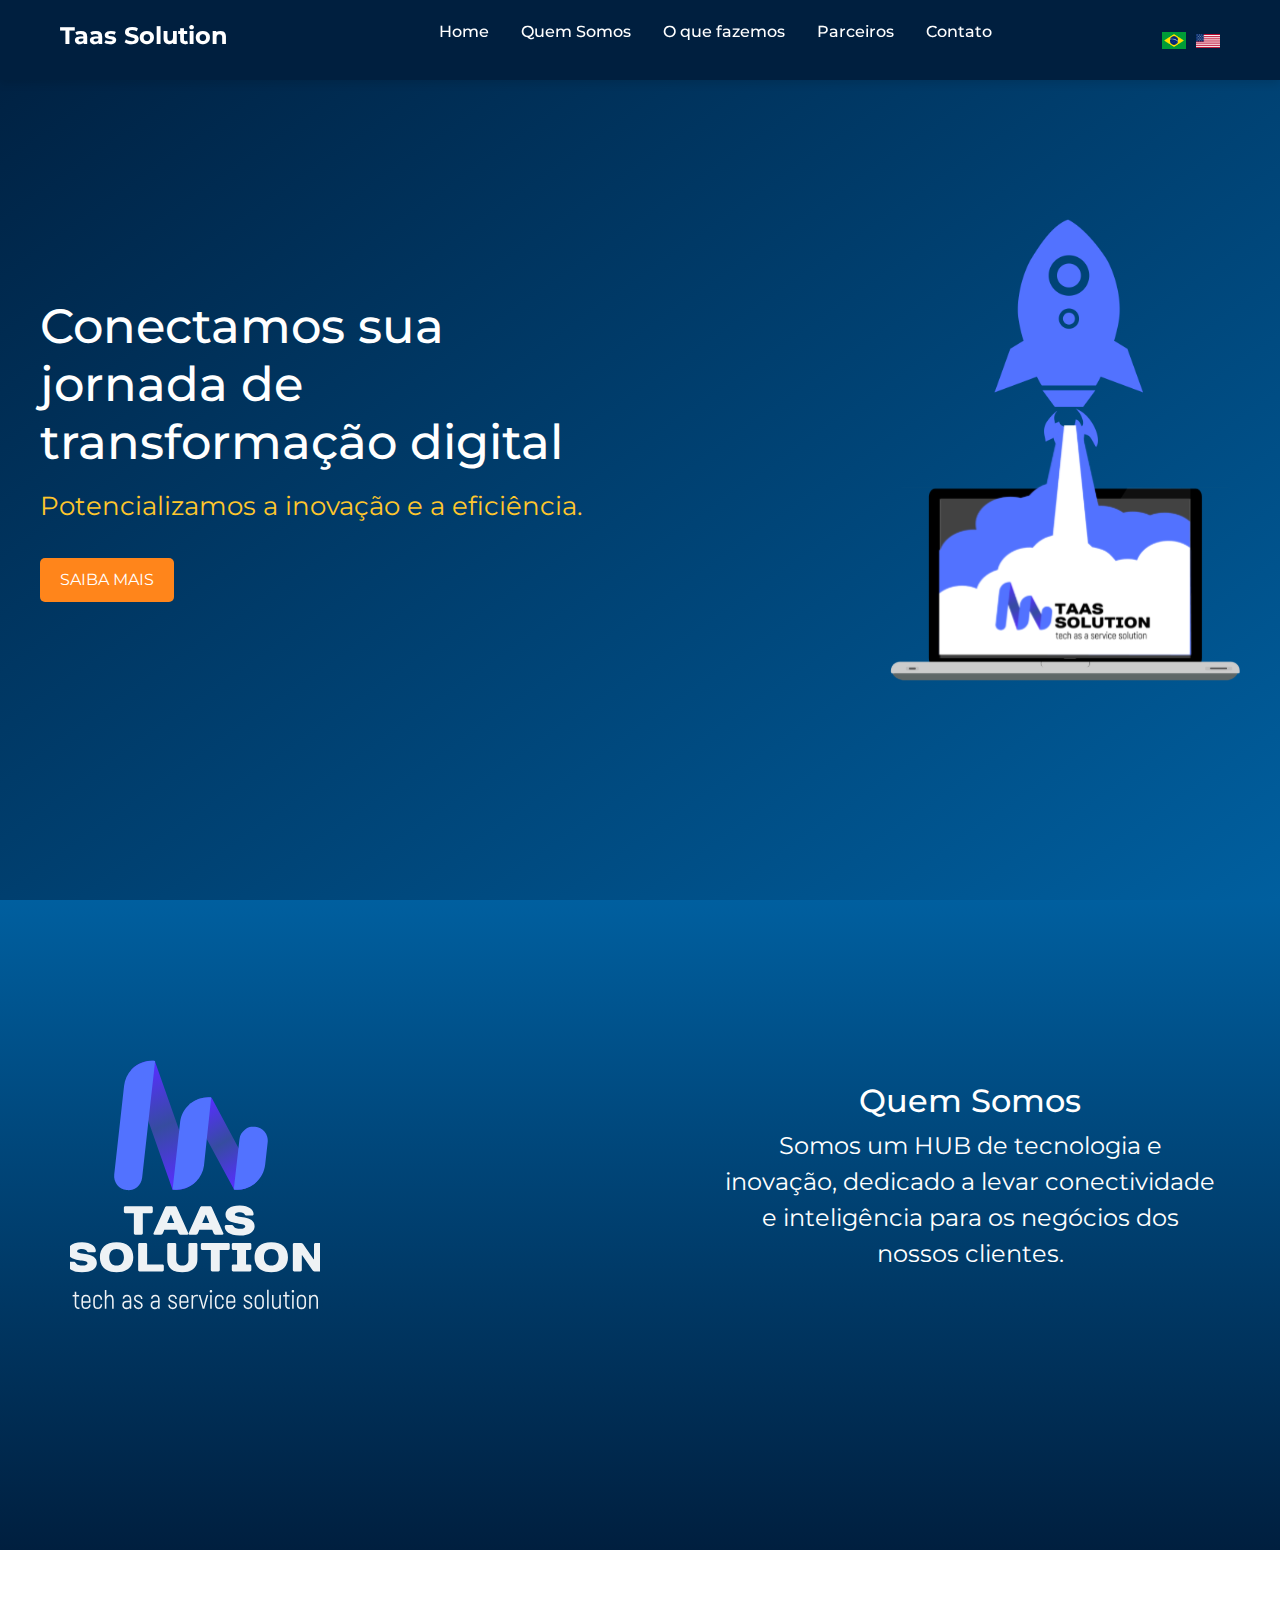
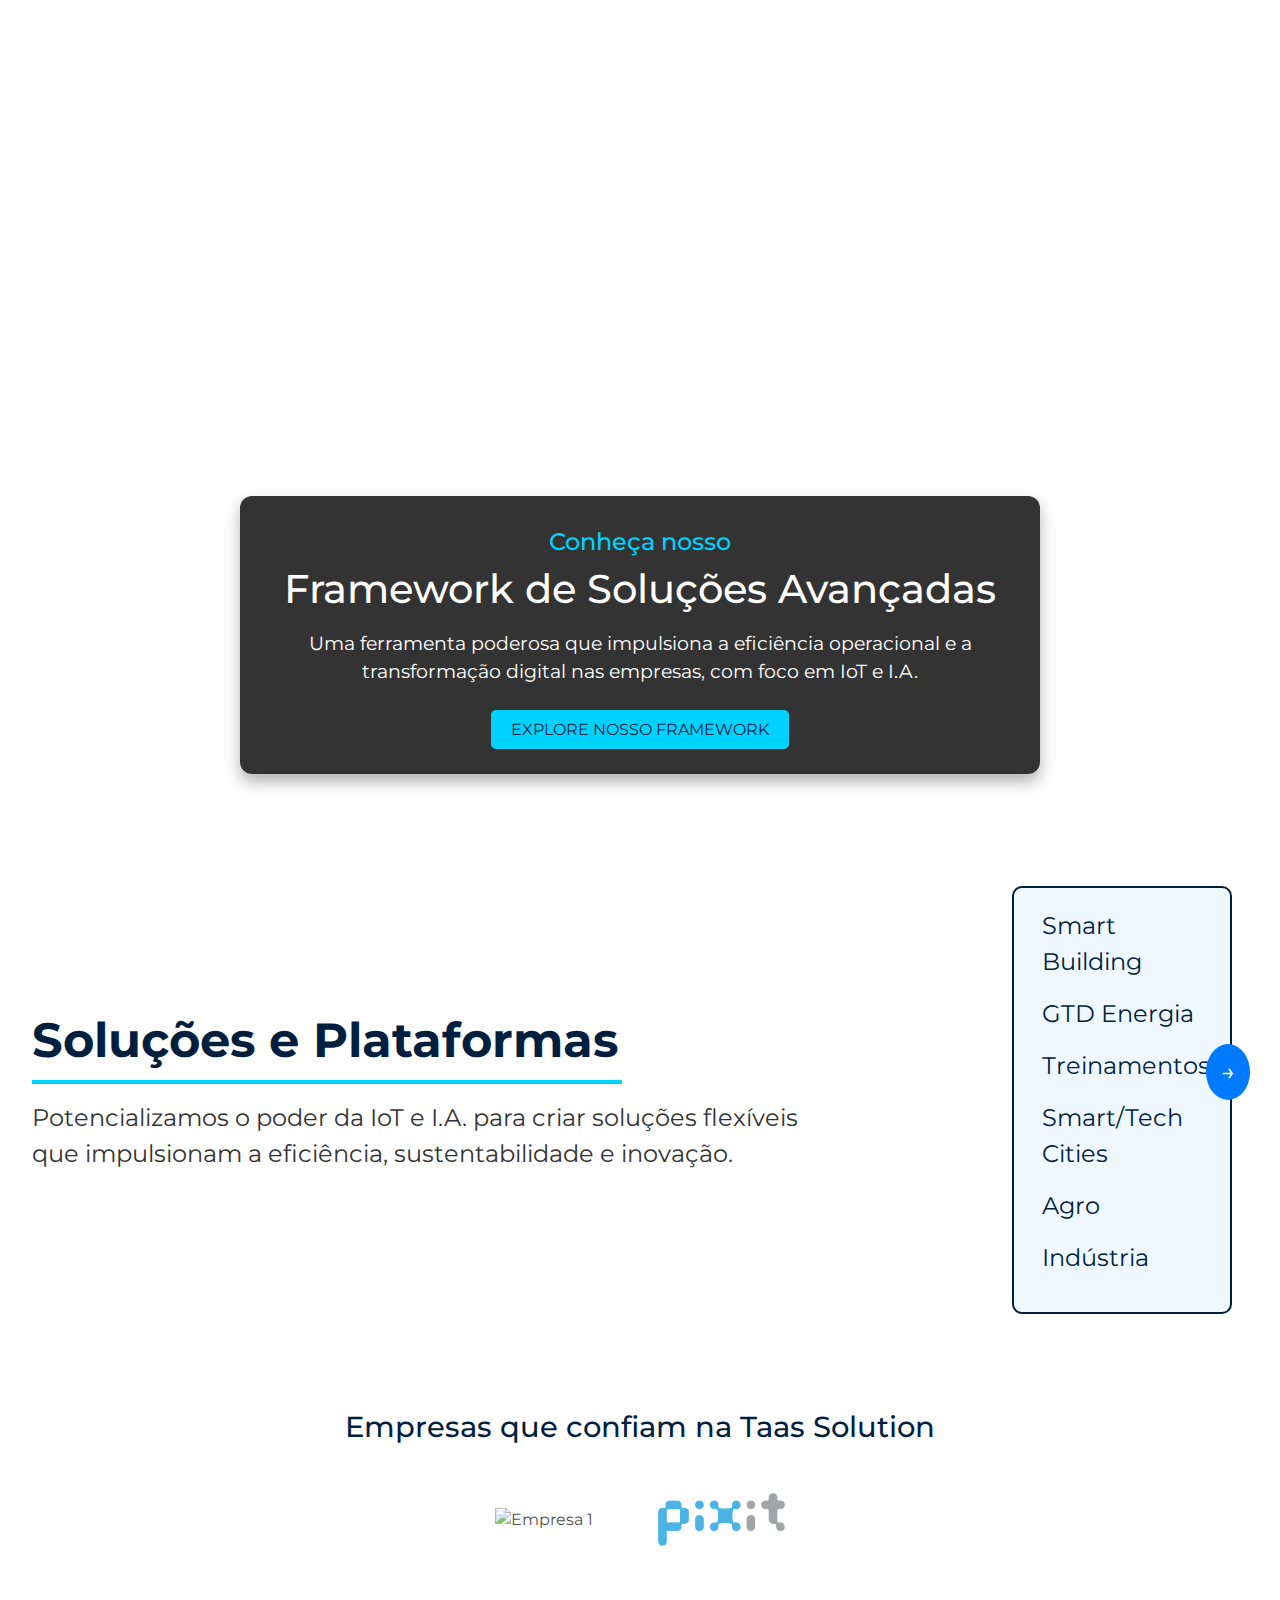
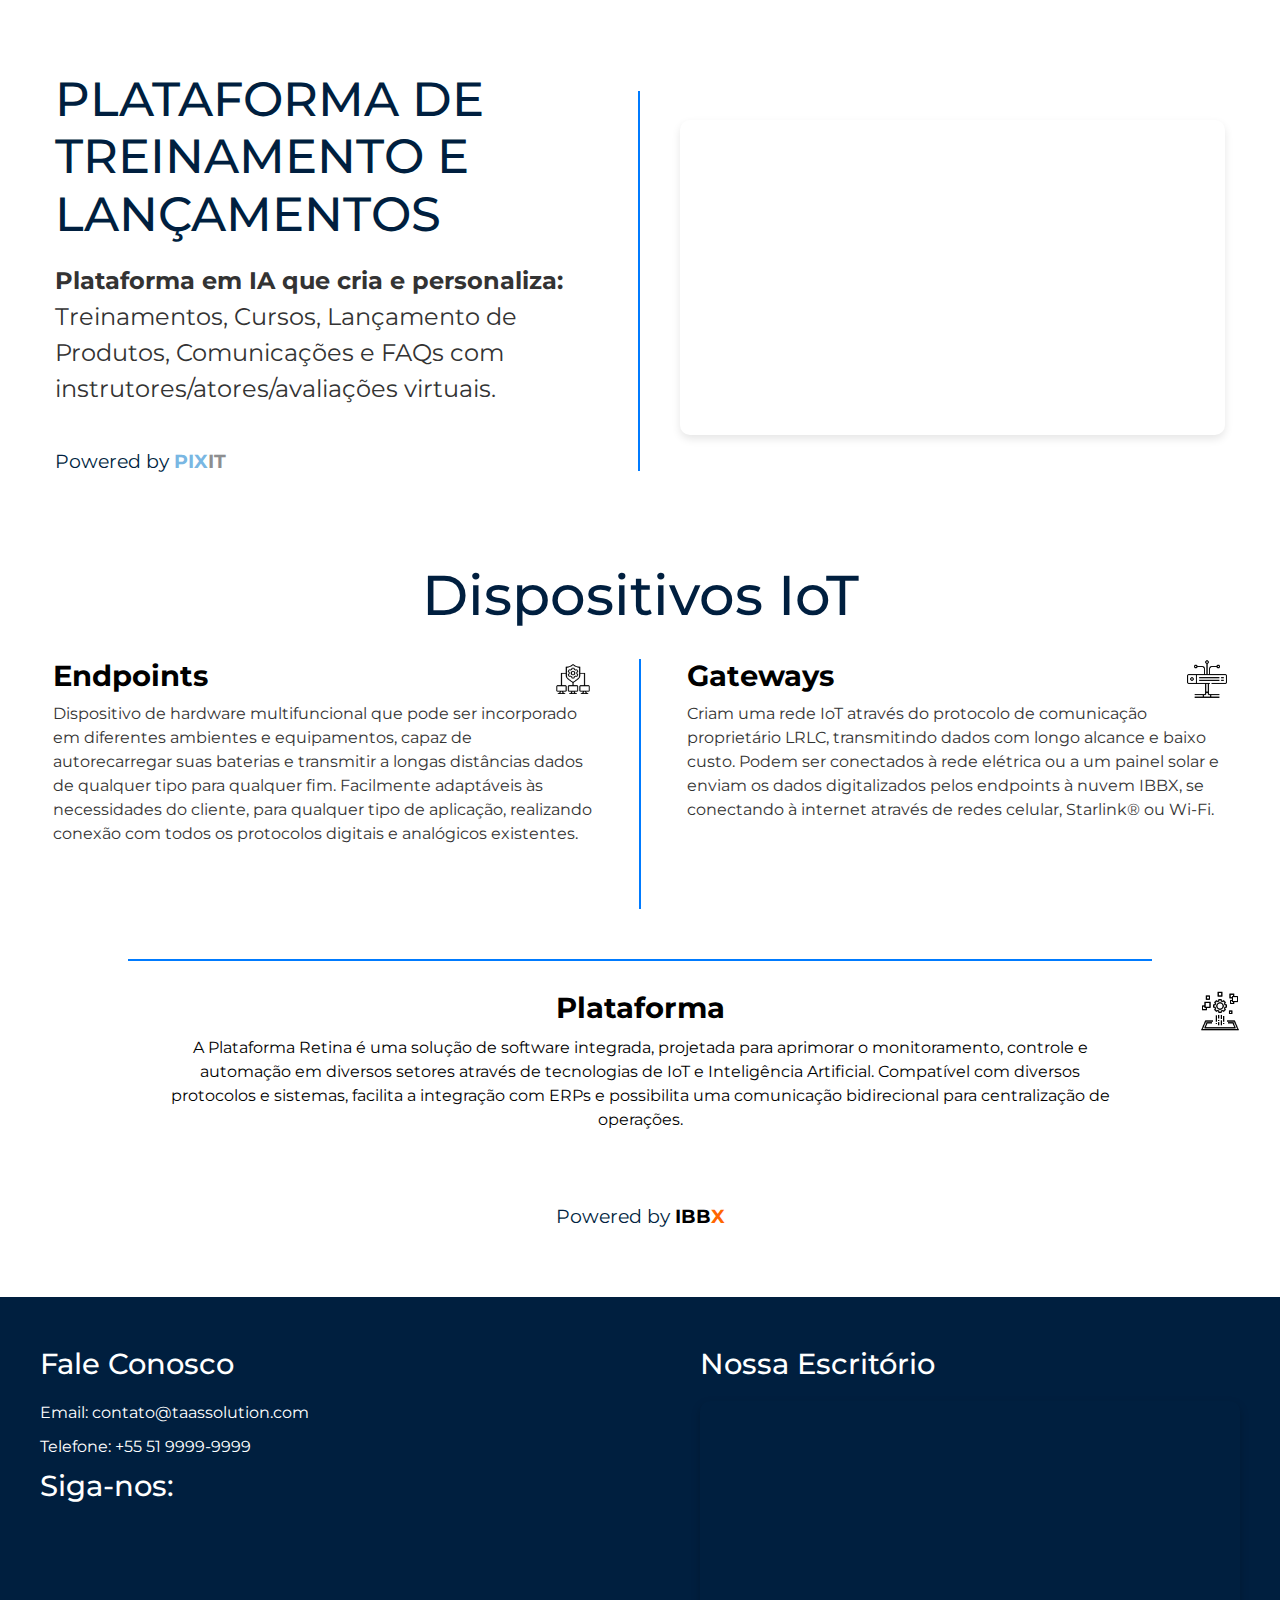
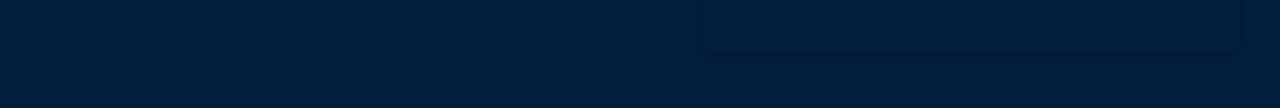
==== index.html @ afbc045e "1" ====
<!DOCTYPE html>
<html lang="pt-BR">
  <head>
    <meta charset="UTF-8" />
    <meta name="viewport" content="width=device-width, initial-scale=1.0" />
    <title>Taas Solution</title>
    <link
      rel="stylesheet"
      href="https://maxcdn.bootstrapcdn.com/bootstrap/4.5.2/css/bootstrap.min.css"
    />
    <link
      rel="stylesheet"
      href="https://unicons.iconscout.com/release/v4.0.8/css/line.css"
    />
    <link
      href="https://fonts.googleapis.com/css2?family=Montserrat:wght@400;700&display=swap"
      rel="stylesheet"
    />
    <link rel="icon" href="images/favicon.svg" type="image/x-icon" />
    <link rel="stylesheet" href="styles.css" />
  </head>
  <body>
    <nav>
      <div class="container nav__container">
        <a href="index.html" class="nav-brand">
          <h4 class="nav-title">Taas Solution</h4>
        </a>
        <ul class="nav__menu">
          <li><a href="#home">Home</a></li>
          <li><a href="#quem-somos">Quem Somos</a></li>
          <li><a href="#o-que-fazemos">O que fazemos</a></li>
          <li><a href="#parceiros">Parceiros</a></li>
          <li><a href="#contato">Contato</a></li>
        </ul>
        <div class="language-switcher">
          <a href="index.html"
            ><img
              src="images/brazil-flag.png"
              alt="Português"
              class="flag-icon"
          /></a>
          <a href="CC.html"
            ><img src="images/usa-flag.webp" alt="English" class="flag-icon"
          /></a>
        </div>
        <button id="open-menu-btn" class="menu-btn">
          <i class="uil uil-bars"></i>
        </button>
        <button id="close-menu-btn" class="menu-btn" style="display: none">
          <i class="uil uil-times"></i>
        </button>
      </div>
    </nav>

    <header>
      <div class="header-content">
        <div class="header-text">
          <h1>Conectamos sua jornada de transformação digital</h1>
          <p>Potencializamos a inovação e a eficiência.</p>
          <a href="#servicos" class="cta-button">Saiba Mais</a>
        </div>
        <div class="rocket-container">
          <img src="images/foguete.png" alt="Foguete" class="foguete" />
          <img src="images/pc.svg" alt="Notebook" class="notebook" />
        </div>
      </div>
    </header>

    <section class="about-section" id="quem-somos">
      <div class="about-container">
        <div class="about-images">
          <img src="images/logoTbranco.svg" alt="Fotos Quem Somos" />
        </div>
        <div class="about-text">
          <h2 class="text-center">Quem Somos</h2>
          <p>
            Somos um HUB de tecnologia e inovação, dedicado a levar
            conectividade e inteligência para os negócios dos nossos clientes.
          </p>
        </div>
      </div>
    </section>

    <!-- Cards colocados fora de qualquer seção -->
    <div class="services-grid cards-position" data-aos="fade-up">
      <div class="service-card">
        <i class="uil uil-database"></i>
        <h3>Dados</h3>
        <h4 class="service-subtitle">BIG DATA</h4>
        <hr class="service-line" />
        <p>
          Trabalhe com os dados do seu negócio de forma simples, rápida, segura
          e confiável.
        </p>
      </div>
      <div class="service-card">
        <i class="uil uil-cloud"></i>
        <h3>Conectividade</h3>
        <h4 class="service-subtitle">IOT</h4>
        <hr class="service-line" />
        <p>
          Construa a nuvem do zero ou modernize a infraestrutura em computação
          em nuvem.
        </p>
      </div>
      <div class="service-card">
        <i class="uil uil-robot"></i>
        <h3>Inteligência Artificial</h3>
        <h4 class="service-subtitle">IA</h4>
        <hr class="service-line" />
        <p>
          Ative o potencial da IA na sua empresa, otimização de custos e
          eficiência de serviços.
        </p>
      </div>
      <div class="service-card">
        <i class="uil uil-chart-line"></i>
        <h3>Machine Learning</h3>
        <h4 class="service-subtitle">ML</h4>
        <hr class="service-line" />
        <p>
          Utilize aprendizado de máquina para melhorar suas operações e alcançar
          resultados melhores.
        </p>
      </div>
    </div>

    <section class="services-section" id="servicos"></section>

    <!-- Nova Seção de Destaque com efeito Parallax -->
    <section class="highlight-section">
      <div class="highlight-card">
        <h3>Conheça nosso</h3>
        <h2>Framework de Soluções Avançadas</h2>
        <p>
          Uma ferramenta poderosa que impulsiona a eficiência operacional e a
          transformação digital nas empresas, com foco em IoT e I.A.
        </p>
        <a href="#explore" class="explore-btn">Explore nosso Framework</a>
      </div>
    </section>

    <section class="solucoes-section">
      <div class="solucoes-container">
        <!-- Container que será alterado -->
        <div class="solucoes-text">
          <h3>Soluções e Plataformas</h3>
          <p>
            Potencializamos o poder da IoT e I.A. para criar soluções flexíveis
            que impulsionam a eficiência, sustentabilidade e inovação.
          </p>
        </div>
        <div class="solucoes-tree">
          <ul>
            <li><i class="uil uil-building"></i> Smart Building</li>
            <li><i class="uil uil-bolt-alt"></i> GTD Energia</li>
            <li><i class="uil uil-presentation"></i> Treinamentos</li>
            <li><i class="uil uil-estate"></i> Smart/Tech Cities</li>
            <li><i class="uil uil-flower"></i> Agro</li>
            <li><i class="uil uil-setting"></i> Indústria</li>
          </ul>
        </div>
      </div>

      <!-- Botões de avançar e voltar -->
      <button class="slide-btn next"></button>
      <button class="slide-btn-back prev" style="display: none"></button>
    </section>

    <!-- Seção de Parceiros -->
    <section class="partners-section">
      <h3 class="partners-title">Empresas que confiam na Taas Solution</h3>
      <div class="partners-logos">
        <img src="images/ibbx - cópia.png" alt="Empresa 1" />
        <img src="images/pixit.png" alt="Empresa 2" />
      </div>
    </section>

    <section class="video-section">
      <div class="container">
        <div class="video-content">
          <div class="video-text">
            <h2>PLATAFORMA DE TREINAMENTO E LANÇAMENTOS</h2>
            <p>
              <strong>Plataforma em IA que cria e personaliza:</strong>
              Treinamentos, Cursos, Lançamento de Produtos, Comunicações e FAQs
              com instrutores/atores/avaliações virtuais.
            </p>
            <div class="powered-by">
              <p>
                Powered by
                <span class="pixit"
                  ><span class="pix">PIX</span><span class="it">IT</span></span
                >
              </p>
            </div>
          </div>
          <div class="divider-line"></div>
          <!-- Linha divisória -->
          <div class="video-embed">
            <iframe
              width="560"
              height="315"
              src="https://www.youtube.com/embed/zYDtDESp4og"
              title="YouTube video player"
              frameborder="0"
              allow="accelerometer; autoplay; clipboard-write; encrypted-media; gyroscope; picture-in-picture"
              allowfullscreen
            ></iframe>
          </div>
        </div>
      </div>
    </section>

    <section class="iot-section">
      <h2 class="iot-title">Dispositivos IoT</h2>

      <div class="iot-content">
        <!-- Colunas de Endpoints e Gateways -->
        <div class="iot-row">
          <div class="iot-column">
            <h3 class="iot-column-title">Endpoints</h3>
            <img
              src="images/endpoint-security.png"
              class="iot-icon"
              alt="Ícone Endpoint"
            />
            <p>
              Dispositivo de hardware multifuncional que pode ser incorporado em
              diferentes ambientes e equipamentos, capaz de autorecarregar suas
              baterias e transmitir a longas distâncias dados de qualquer tipo
              para qualquer fim. Facilmente adaptáveis às necessidades do
              cliente, para qualquer tipo de aplicação, realizando conexão com
              todos os protocolos digitais e analógicos existentes.
            </p>
          </div>
          <!-- Linha vertical de separação -->
          <div class="vertical-divider"></div>
          <div class="iot-column">
            <h3 class="iot-column-title">Gateways</h3>
            <img
              src="images/gateway.png"
              class="iot-icon"
              alt="Ícone Gateway"
            />
            <p>
              Criam uma rede IoT através do protocolo de comunicação
              proprietário LRLC, transmitindo dados com longo alcance e baixo
              custo. Podem ser conectados à rede elétrica ou a um painel solar e
              enviam os dados digitalizados pelos endpoints à nuvem IBBX, se
              conectando à internet através de redes celular, Starlink® ou
              Wi-Fi.
            </p>
          </div>
        </div>

        <!-- Linha separadora horizontal -->
        <div class="horizontal-divider"></div>

        <!-- Plataforma -->
        <div class="iot-row iot-platform">
          <h3 class="iot-column-title">Plataforma</h3>
          <img
            src="images/platform.png"
            class="iot-icon"
            alt="Ícone Plataforma"
          />
          <p>
            A Plataforma Retina é uma solução de software integrada, projetada
            para aprimorar o monitoramento, controle e automação em diversos
            setores através de tecnologias de IoT e Inteligência Artificial.
            Compatível com diversos protocolos e sistemas, facilita a integração
            com ERPs e possibilita uma comunicação bidirecional para
            centralização de operações.
          </p>
        </div>

        <!-- Powered by IBBX -->
        <div class="powered-by">
          <p>
            Powered by
            <span class="ibbx"
              ><span class="ibb">IBB</span><span class="x">X</span></span
            >
          </p>
        </div>
      </div>
    </section>

    <footer class="footer-section">
      <div class="footer-container">
        <!-- Bloco de Contato e Redes -->
        <div class="footer-info">
          <h3>Fale Conosco</h3>
          <p>Email: contato@taassolution.com</p>
          <p>Telefone: +55 51 9999-9999</p>

          <h3>Siga-nos:</h3>
          <div class="social-icons">
            <a href="#"><i class="uil uil-linkedin"></i></a>
            <a href="#"><i class="uil uil-instagram"></i></a>
            <a href="#"><i class="uil uil-twitter"></i></a>
            <a href="#"><i class="uil uil-facebook"></i></a>
          </div>
        </div>

        <!-- Bloco do Mapa -->
        <div class="footer-map">
          <h3>Nossa Escritório</h3>
          <iframe
            src="https://www.google.com/maps/embed?pb=!1m18!1m12!1m3!1d3454.355248217797!2d-51.17186718452604!3d-30.030686681889117!2m3!1f0!2f0!3f0!3m2!1i1024!2i768!4f13.1!3m3!1m2!1s0x95197919b8c407c5%3A0xaf8b6d4ad93e0ff7!2sAv.%20Dr.%20Nilo%20Pe%C3%A7anha%2C%202825%20-%20Boa%20Vista%2C%20Porto%20Alegre%20-%20RS%2C%2091303-001%2C%20Brazil!5e0!3m2!1sen!2sus!4v1697047225698!5m2!1sen!2sus"
            width="100%"
            height="250"
            style="border: 0"
            allowfullscreen=""
            loading="lazy"
          >
          </iframe>
        </div>
      </div>
    </footer>

    <script src="https://cdn.jsdelivr.net/npm/aos@2.3.4/dist/aos.js"></script>
    <script>
      AOS.init();
    </script>
    <script src="script.js"></script>
  </body>
</html>
---- styles.css ----
/* Estilização Geral */
body {
  font-family: "Montserrat", sans-serif;
  background-color: #ffffff;
  color: #000000;
  margin: 0;
  padding: 0;
  box-sizing: border-box;
}

nav {
  background-color: #001f3f;
  position: fixed;
  top: 0;
  left: 0;
  width: 100%;
  height: 5rem;
  z-index: 1000;
  display: flex;
  justify-content: center;
  align-items: center;
  box-shadow: 0 4px 8px rgba(0, 0, 0, 0.1);
}

.nav__container {
  display: flex;
  justify-content: space-between;
  align-items: center;
  width: 100%;
  max-width: 1200px;
  padding: 0 20px;
}

.nav-title {
  font-size: 1.5rem;
  font-weight: 700;
  color: #ffffff;
  display: flex;
  align-items: center;
}

.nav__menu {
  display: flex;
  align-items: center;
  gap: 2rem;
  list-style-type: none;
}

.nav__menu a {
  font-size: 1rem;
  font-weight: 500;
  color: #ffffff;
  transition: color 0.3s ease;
}

.nav__menu a:hover {
  color: #ff851b;
}

.language-switcher {
  display: flex;
  align-items: center;
  gap: 10px;
}

.flag-icon {
  width: 24px;
  height: auto;
}

.menu-btn {
  display: none;
  background: none;
  border: none;
  color: #ffffff;
  font-size: 2rem;
  cursor: pointer;
}

/* Estilização da Header */
header {
  height: 100vh;
  background: linear-gradient(to bottom right, #001f3f, #005f9f);
  display: flex;
  justify-content: center;
  align-items: center;
  text-align: left;
  color: white;
  position: relative;
  padding: 0 20px;
}

.header-content {
  display: flex;
  justify-content: space-between;
  align-items: center;
  width: 100%;
  max-width: 1200px;
}

.header-text {
  max-width: 50%;
}

header h1 {
  font-size: 3rem;
  margin-bottom: 1rem;
}

header p {
  font-size: 1.6rem;
  margin-bottom: 2rem;
  color: #ffc72c;
}

.cta-button {
  display: inline-block;
  background-color: #ff851b;
  color: white;
  padding: 10px 20px;
  font-size: 1rem;
  text-transform: uppercase;
  border-radius: 5px;
  text-decoration: none;
  transition: background-color 0.3s ease;
}

.cta-button:hover {
  background-color: #ff641a;
}

.rocket-container {
  position: relative;
  max-width: 50%;
  display: flex;
  flex-direction: column;
  align-items: center;
}

.rocket-container .foguete {
  width: 150px;
  margin-right: -6px;
  transition: transform 1s ease-in-out;
}

.rocket-container .notebook {
  width: 350px;
  margin-top: -40px;
}

/* Seção "Quem Somos" */
.about-section {
  padding: 10rem 0 15rem 0;
  background: linear-gradient(to top, #001f3f, #005f9f);
  color: #ffffff;
  display: flex;
  justify-content: space-around;
  align-items: center;
  position: relative;
  z-index: 2;
  text-align: center;
}

.about-container {
  display: flex;
  align-items: center;
  justify-content: space-between;
  max-width: 1200px;
  width: 100%;
  padding: 0 20px;
}

.about-images img {
  width: 250px;
  height: 250px;
  object-fit: cover;
  margin: 0 10px;
}

.about-text {
  max-width: 500px;
  text-align: center;
  font-size: 1.5rem;
}

/* Seção dos Cards */
.services-grid {
  position: relative;
  top: -130px;
  z-index: 3;
  display: grid;
  grid-template-columns: repeat(2, minmax(0, 350px));
  column-gap: 0.5rem;
  row-gap: 1rem;
  justify-content: center;
  max-width: 1000px;
  margin: 0 auto;
}

.service-card {
  background: linear-gradient(135deg, #001f3f, #00d2ff);
  color: white;
  padding: 2rem;
  border-radius: 16px;
  box-shadow: 0 10px 20px rgba(0, 0, 0, 0.2);
  text-align: center;
  transition: transform 0.3s ease, box-shadow 0.3s ease;
  backdrop-filter: blur(10px);
}

.service-card:hover {
  transform: translateY(-5px);
  box-shadow: 0 15px 30px rgba(0, 0, 0, 0.4);
}

.service-card i {
  font-size: 2.5rem;
  color: #fff;
  margin-bottom: 1rem;
}

.service-card h3 {
  font-size: 1.8rem;
  color: #fff;
}

.service-subtitle {
  font-size: 1.2rem;
  color: #00d2ff;
  margin-bottom: 1rem;
}

/* Seção de Destaque */
.highlight-section {
  background-image: url("images/ondas.jpg"); /* Substitua pela imagem desejada */
  background-attachment: fixed;
  background-size: cover;
  background-position: center;
  margin-top: -70px;
  padding: 4rem 2rem;
  text-align: center;
  color: white;
}

.highlight-card {
  max-width: 800px;
  margin: 0 auto;
  padding: 2rem;
  background-color: rgba(0, 0, 0, 0.8);
  border-radius: 12px;
  box-shadow: 0 8px 16px rgba(0, 0, 0, 0.3);
}

.highlight-card h3 {
  font-size: 1.5rem;
  margin-bottom: 0.5rem;
  color: #00d2ff;
}

.highlight-card h2 {
  font-size: 2.5rem;
  margin-bottom: 1rem;
  color: #ffffff;
}

.highlight-card p {
  font-size: 1.2rem;
  margin-bottom: 2rem;
}

.explore-btn {
  padding: 10px 20px;
  background-color: #00d2ff;
  color: #001f3f;
  font-size: 1rem;
  text-transform: uppercase;
  border-radius: 5px;
  text-decoration: none;
  transition: background-color 0.3s ease;
}

.explore-btn:hover {
  background-color: #009dcf;
}

/* Estilo da primeira página (não alterado) */

.solucoes-section {
  background-color: #fff;
  padding: 3rem 2rem;
  display: flex;
  justify-content: space-between;
  align-items: center;
  position: relative;
}

.solucoes-container {
  display: flex;
  justify-content: space-between;
  align-items: center;
  max-width: 1200px;
  width: 100%;
  opacity: 1;
  transform: translateY(0);
  transition: opacity 0.5s ease, transform 0.5s ease;
}

.solucoes-container.hide-content {
  opacity: 0;
  transform: translateY(20px);
}

.solucoes-text h3 {
  font-size: 3rem;
  color: #001f3f;
  font-weight: bold;
  margin-bottom: 1rem;
  position: relative;
}

.solucoes-text h3::after {
  content: "";
  display: block;
  width: 590px; /* Ajuste o tamanho da linha */
  height: 4px; /* Ajuste a espessura da linha */
  background-color: #00d2ff; /* Cor da linha */
  margin-top: 10px;
}

.solucoes-text p {
  font-size: 1.5rem;
  color: #333;
}

.solucoes-tree {
  max-width: 55%;
  padding: 20px;
  border-radius: 10px;
  border: 2px solid #001f3f;
  background-color: #f0f8ff;
  transition: box-shadow 0.3s ease;
  margin-left: 200px;
}

.solucoes-tree:hover {
  box-shadow: 0 0 15px rgba(0, 245, 255, 1);
}

.solucoes-tree ul {
  list-style: none;
  padding: 0;
}

.solucoes-tree ul li {
  font-size: 1.5rem;
  color: #001f3f;
  display: flex;
  align-items: center;
  margin-bottom: 1rem;
}

.solucoes-tree ul li i {
  font-size: 2rem;
  color: #007bff;
  margin-right: 0.5rem;
}

/* Estilo dos botões de próxima e voltar */
.slide-btn,
.slide-btn-back {
  background-color: #007bff;
  color: white;
  border: none;
  border-radius: 50%;
  padding: 10px 15px;
  font-size: 1.5rem;
  cursor: pointer;
  transition: background-color 0.3s ease;
  display: flex;
  justify-content: center;
  align-items: center;
  position: absolute;
  bottom: 50%; /* Sobe o botão */
  transform: translateY(0);
}

.slide-btn {
  right: 30px;
}

.slide-btn-back {
  left: 30px;
  display: none; /* Começa escondido */
}

.slide-btn:hover,
.slide-btn-back:hover {
  background-color: #0056b3;
}

.slide-btn::before {
  content: "→";
  font-size: 1.5rem;
  color: white;
}

.slide-btn-back::before {
  content: "←";
  font-size: 1.5rem;
  color: white;
}

.grabbing {
  cursor: grabbing;
}

/* Ajuste para o carrossel dos cards */
.carousel-container {
  overflow: hidden;
  width: 100%;
  max-width: 1200px; /* Define uma largura máxima para o container */
  margin: 0 auto;
  position: relative;
  padding-left: 50px; /* Adiciona um espaçamento à esquerda */
}

.carousel-track {
  display: flex;
  transition: transform 0.5s ease-in-out; /* Transição suavizada */
  will-change: transform;
  justify-content: flex-start; /* Garante que os cards começam alinhados à esquerda */
}

/* Estilo dos cards no carrossel */
.solucoes-card {
  flex: 1 0 33%; /* Cada card ocupa 1/3 da largura do container */
  box-sizing: border-box;
  padding: 20px;
  background-color: #f0f8ff;
  border-radius: 10px;
  box-shadow: 0 4px 8px rgba(0, 0, 0, 0.1);
  margin-right: 20px;
}

.solucoes-card h3 {
  font-size: 1.8rem; /* Tamanho ajustado do título */
  color: #001f3f;
  margin-bottom: 0.5rem;
}

.solucoes-card p {
  font-size: 1rem; /* Diminui o subtítulo */
  color: #007bff;
  margin-bottom: 1rem;
}

.solucoes-card ul {
  list-style: none;
  padding-left: 0;
}

.solucoes-card ul li {
  margin-bottom: 8px;
  font-size: 0.9rem; /* Ajusta o tamanho do texto das listas */
  color: #333;
  text-align: left;
}

.solucoes-card i {
  font-size: 2rem; /* Tamanho do ícone */
  margin-bottom: 1rem;
  color: #007bff;
}

/* Ajuste para a animação ao alternar os conteúdos */
.solucoes-container {
  opacity: 1;
  transform: translateY(0);
  transition: opacity 0.5s ease, transform 0.5s ease;
}

.solucoes-container.hide-content {
  opacity: 0;
  transform: translateY(20px);
}

/* Botão de navegação - Próximo */
.carousel-nav-next {
  position: absolute;
  top: 45%;
  right: -40px; /* Mais perto do container */
  transform: translateY(-50%);
  background-color: #1d9bf0; /* Azul mais claro e moderno */
  color: white;
  border: none;
  padding: 12px 20px;
  cursor: pointer;
  z-index: 10;
  border-radius: 12px; /* Arredondado */
  box-shadow: 0 6px 12px rgba(0, 0, 0, 0.2); /* Sombra suave para profundidade */
  transition: all 0.3s ease; /* Transição suave */
}

.carousel-nav-next:hover {
  background-color: #0d6efd; /* Cor de hover */
}

/* Botão de navegação - Voltar */
.carousel-nav-prev {
  position: absolute;
  top: 55%; /* Mais perto do botão 'next' */
  right: -40px; /* Alinhado à direita */
  background-color: #1d9bf0; /* Azul mais claro e moderno */
  color: white;
  border: none;
  padding: 12px 20px;
  cursor: pointer;
  z-index: 10;
  border-radius: 12px; /* Arredondado */
  box-shadow: 0 6px 12px rgba(0, 0, 0, 0.2); /* Sombra suave */
  transition: all 0.3s ease; /* Transição suave */
}

.carousel-nav-prev:hover {
  background-color: #0d6efd; /* Cor de hover */
}

/* Seção de vídeo */
.video-section {
  display: flex;
  justify-content: center;
  align-items: center;
  padding: 50px 0;
  background: #f9f9f9; /* Fundo suave para destacar a seção */
}

.container {
  display: flex;
  justify-content: space-between;
  align-items: center;
  max-width: 1200px;
  margin: 0 auto;
  gap: 30px; /* Espaço entre o texto e o vídeo */
}

/* Estilos da seção do vídeo */
.video-section {
  padding: 60px 0;
  display: flex;
  justify-content: center;
  align-items: center;
  background-color: #fff;
}

.video-content {
  display: flex;
  justify-content: space-between;
  align-items: center;
  max-width: 1200px;
  width: 100%;
}

.video-text {
  flex: 1;
  padding-right: 40px;
}

.video-text h2 {
  font-size: 3rem; /* Aumenta o texto */
  color: #001f3f;
  margin-bottom: 20px;
}

.video-text p {
  font-size: 1.5rem; /* Aumenta o subtítulo */
  color: #333;
}

.powered-by p {
  margin-top: 10px;
  font-size: 1.2rem;
  color: #007bff;
}

/* Linha divisória */
.divider-line {
  width: 2px;
  background-color: #007bff; /* Cor da linha divisória */
  height: 380px;
  margin: 0 40px;
  margin-left: -3px;
}

.video-embed {
  flex: 1;
}

.video-embed iframe {
  width: 100%;
  height: 315px;
  border-radius: 10px;
  box-shadow: 0 4px 8px rgba(0, 0, 0, 0.1);
}

.iot-section {
    padding: 50px 0;
    text-align: center;
    background-color: #fff;
  }
  
  .iot-title {
    font-size: 3.5rem;
    margin-bottom: 30px;
    color: #001f3f;
    margin-top: -40px;
  }
  
  .iot-content {
    display: flex;
    flex-direction: column;
    align-items: center;
  }
  
  .iot-row {
    display: flex;
    justify-content: space-around;
    width: 100%;
    max-width: 1200px;
    margin-bottom: 20px;
    position: relative;
  }
  
  .iot-column {
    width: 45%;
    text-align: left;
    position: relative;
  }
  
  .iot-column-title {
    font-size: 1.8rem;
    color: black;
    font-weight: bold;
  }
  
  .iot-column p {
    font-size: 1rem;
    color: #333;
  }
  
  .iot-icon {
    position: absolute;
    right: 0;
    top: 0;
    width: 40px;
    height: 40px;
  }
  
  .horizontal-divider {
    width: 80%;
    height: 2px;
    background-color: #007bff;
    margin: 30px auto;
  }
  
  .vertical-divider {
    width: 2px;
    height: 250px;
    background-color: #007bff;
    margin: 0 20px;
  }
  
  .iot-platform {
    flex-direction: column;
    text-align: center;
  }
  
  .iot-platform .iot-column-title {
    margin-bottom: 10px;
  }
  
  .iot-platform img {
    margin-bottom: 20px;
  }
  
  .iot-platform p {
    width: 80%;
    margin: 0 auto;
    text-align: center;
  }
  
  .powered-by {
    margin-top: 40px;
  }
  
  .powered-by p {
    font-size: 1.2rem;
    color: #001f3f;
  }
  
  .ibbx {
    font-weight: bold;
  }
  
  .ibb {
    color: #000;
  }
  
  .x {
    color: #ff6600;
  }
  
  /* Estilos para PIXIT */
  .pixit {
    font-weight: bold;
  }
  
  .pix {
    color: #79b7e3; /* Azul do logo PIXIT */
  }
  
  .it {
    color: #8d8e90; /* Cinza do logo PIXIT */
  }
  /* Ícones de Endpoints, Gateways e Plataforma */
  .iot-icon {
    margin-bottom: 15px;
    font-size: 2rem;
    color: #007bff;
  }
  
 /* Estilos para o footer */
.footer-section {
  background-color: #001f3f;
  padding: 50px 0;
  color: #fff;
  display: flex;
  justify-content: space-around;
  align-items: center;
}

.footer-container {
  display: flex;
  flex-direction: row;
  justify-content: space-between;
  width: 100%;
  max-width: 1200px;
}

.footer-info {
  width: 45%;
}

.footer-info h3 {
  font-size: 1.8rem;
  margin-bottom: 20px;
}

.footer-info p {
  font-size: 1rem;
  margin-bottom: 10px;
}

.social-icons a {
  color: #fff;
  margin-right: 15px;
  font-size: 1.5rem;
  transition: color 0.3s;
}

.social-icons a:hover {
  color: #007bff; /* Cor de destaque ao passar o mouse */
}

.footer-map {
  width: 45%;
}

.footer-map h3 {
  font-size: 1.8rem;
  margin-bottom: 20px;
}

.footer-map iframe {
  border-radius: 10px;
  box-shadow: 0 4px 10px rgba(0, 0, 0, 0.2);
}

/* Animações */
.footer-info {
  animation: slideInLeft 0.8s ease-in-out;
}

.footer-map {
  animation: zoomIn 1s ease-in-out;
}

@keyframes slideInLeft {
  from {
      opacity: 0;
      transform: translateX(-100px);
  }
  to {
      opacity: 1;
      transform: translateX(0);
  }
}

@keyframes zoomIn {
  from {
      opacity: 0;
      transform: scale(0.8);
  }
  to {
      opacity: 1;
      transform: scale(1);
  }
}

  
  

/* Responsividade */
@media (max-width: 768px) {
  .video-content {
    flex-direction: column;
    align-items: center;
  }

  .video-text {
    max-width: 100%;
    text-align: center;
    margin-bottom: 20px;
  }

  .video-embed iframe {
    width: 100%;
    height: auto;
  }
}

/* Animação de Fade In */
@keyframes fadeInLeft {
  from {
    opacity: 0;
    transform: translateX(-20px);
  }
  to {
    opacity: 1;
    transform: translateX(0);
  }
}

/* Seção de Parceiros */
.partners-section {
  background-color: #ffffff;
  padding: 3rem 2rem;
  text-align: center;
}

.partners-title {
  font-size: 1.8rem;
  margin-bottom: 2rem;
  color: #001f3f;
}

.partners-logos {
  display: flex;
  justify-content: center;
  align-items: center;
  gap: 2rem;
}

.partners-logos img {
  max-width: 200px;
  margin: 1rem;
  opacity: 0.7;
  transition: opacity 0.3s ease;
}

.partners-logos img:hover {
  opacity: 1;
}

/* AOS (Animate On Scroll) */
[data-aos="fade-up"] {
  opacity: 0;
  transform: translateY(20px);
  transition-property: transform, opacity;
}

[data-aos="fade-up"].aos-animate {
  opacity: 1;
  transform: translateY(0);
}

/* Responsivo */
@media (max-width: 768px) {
  .menu-btn {
    display: block;
  }

  .nav__menu {
    display: none;
    flex-direction: column;
    align-items: center;
    width: 100%;
    background: #001f3f;
    position: absolute;
    top: 5rem;
    left: 0;
    padding: 1rem 0;
  }

  .nav__menu a {
    margin: 1rem 0;
  }

  .nav__menu.active {
    display: flex;
  }

  #open-menu-btn.active {
    display: none;
  }

  #close-menu-btn.active {
    display: block;
  }

  .header-content {
    flex-direction: column;
    align-items: center;
    text-align: center;
  }

  .header-text {
    max-width: 90%;
  }

  .rocket-container {
    max-width: 90%;
  }

  .rocket-container .foguete {
    width: 100px;
  }

  .rocket-container .notebook {
    width: 200px;
    margin-top: -10px;
  }

  .about-container {
    flex-direction: column;
    text-align: center;
    padding: 0 10px;
  }

  .about-images img {
    width: 100%;
    height: auto;
    margin-bottom: 1.5rem;
  }

  .about-text {
    max-width: 100%;
    text-align: center;
    font-size: 1.3rem;
  }

  .services-grid {
    grid-template-columns: 1fr;
    gap: 1.5rem;
  }

  .service-card {
    max-width: 90%;
    margin: 0 auto;
  }

  .solucoes-container {
    flex-direction: column;
  }

  .solucoes-text {
    max-width: 100%;
    text-align: center;
  }

  .solucoes-tree {
    max-width: 100%;
    margin-top: 2rem;
  }
}
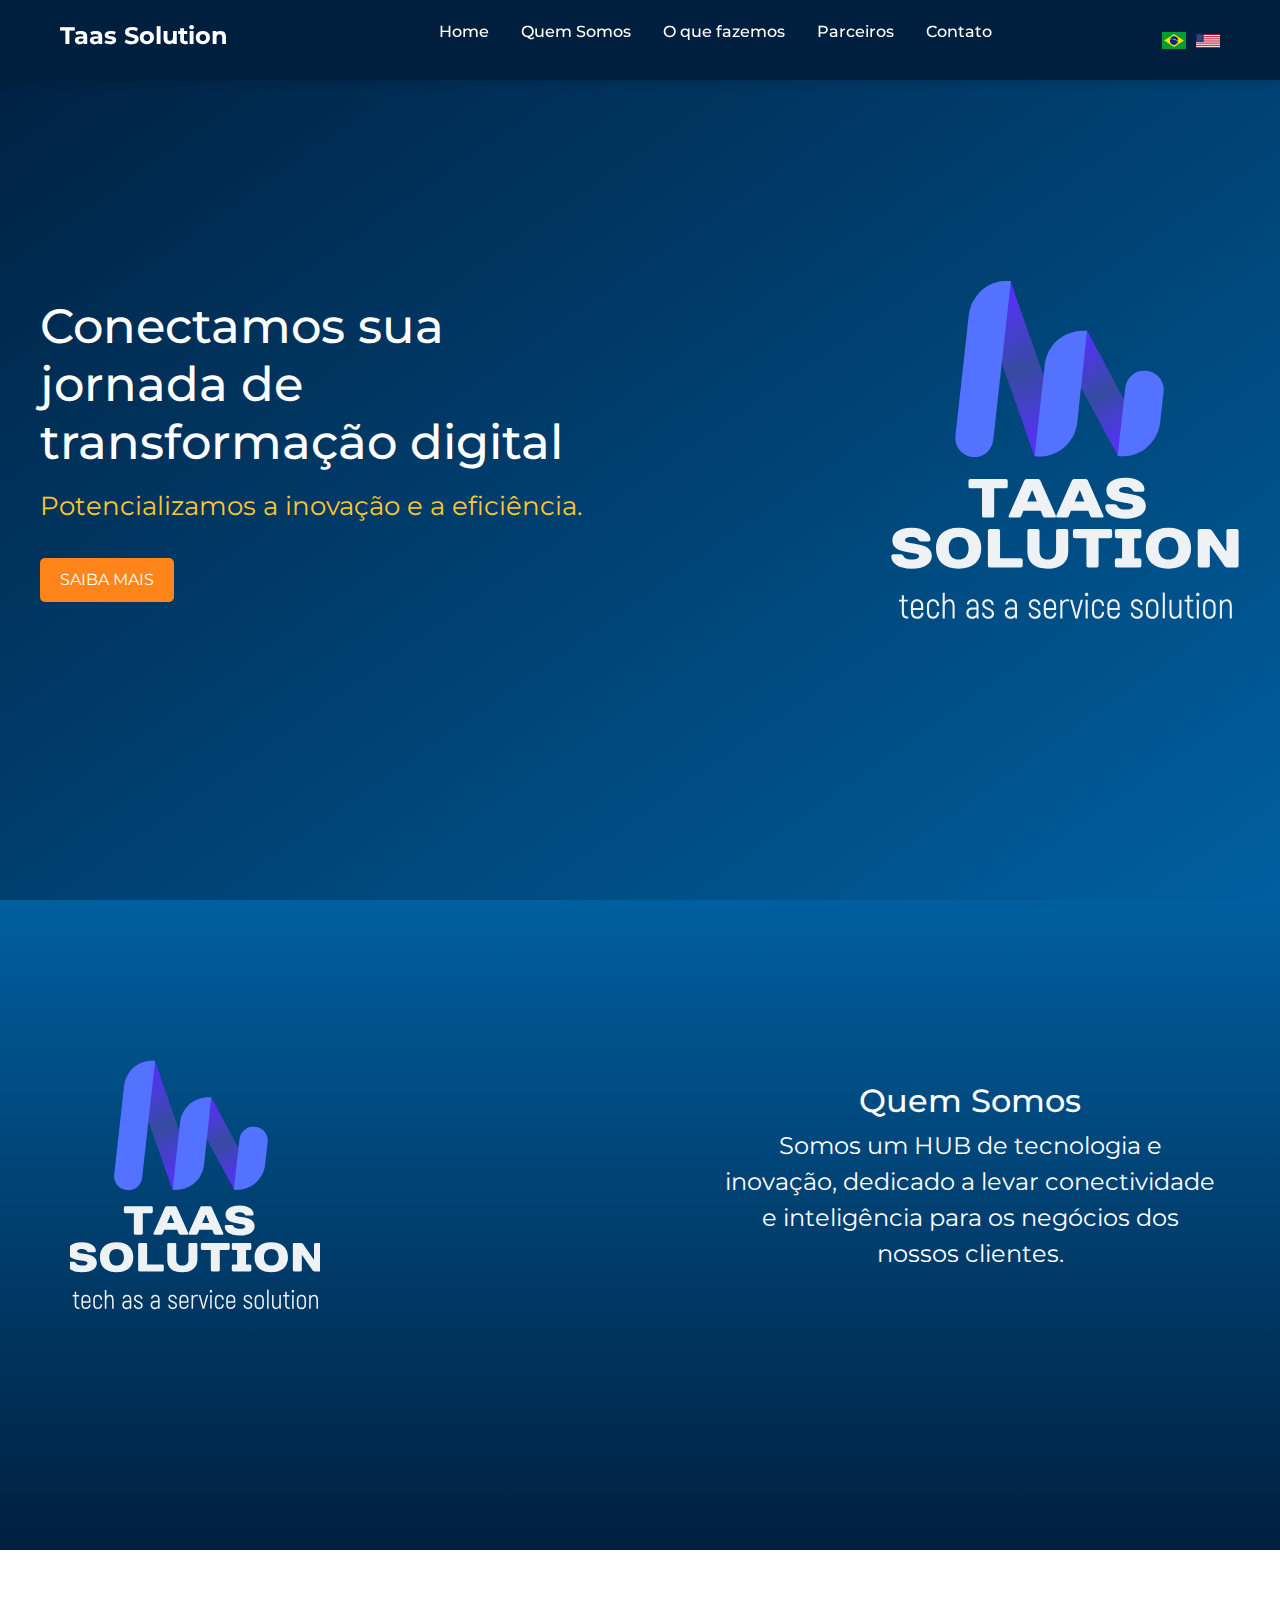
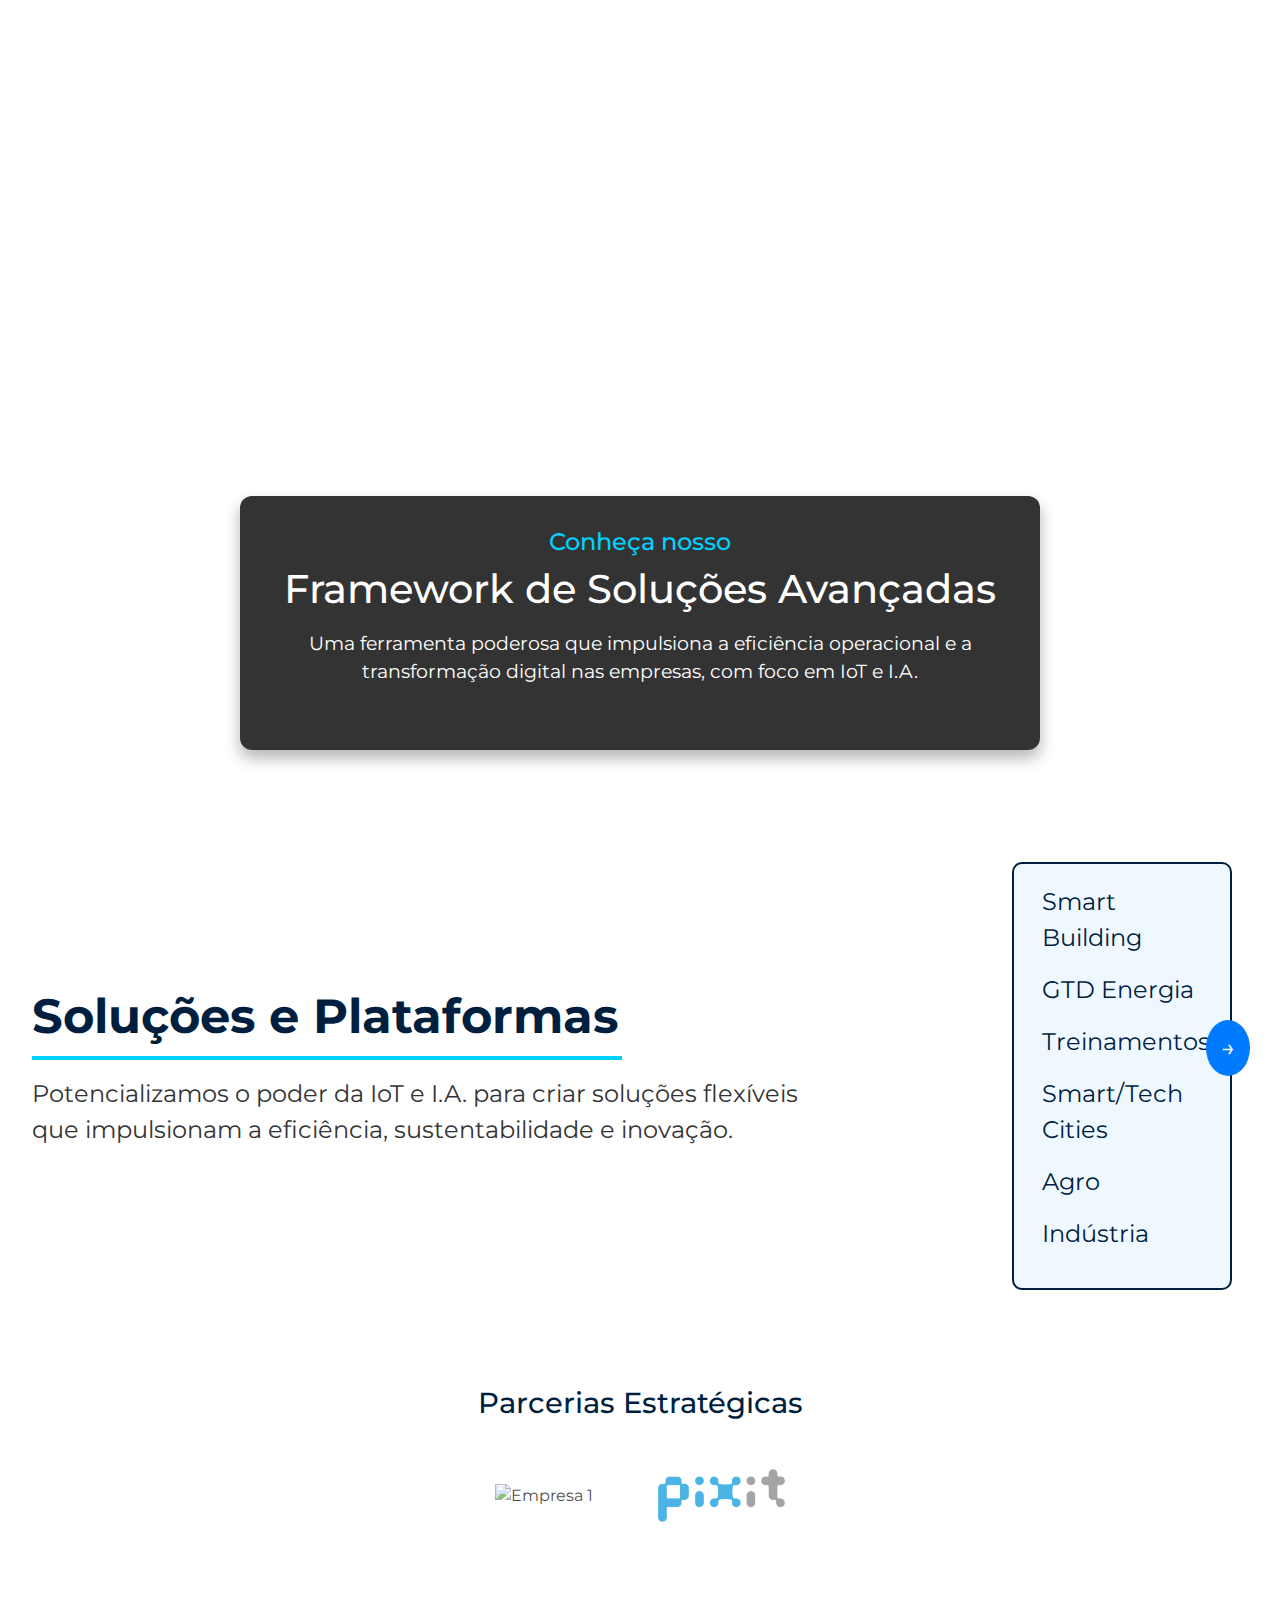
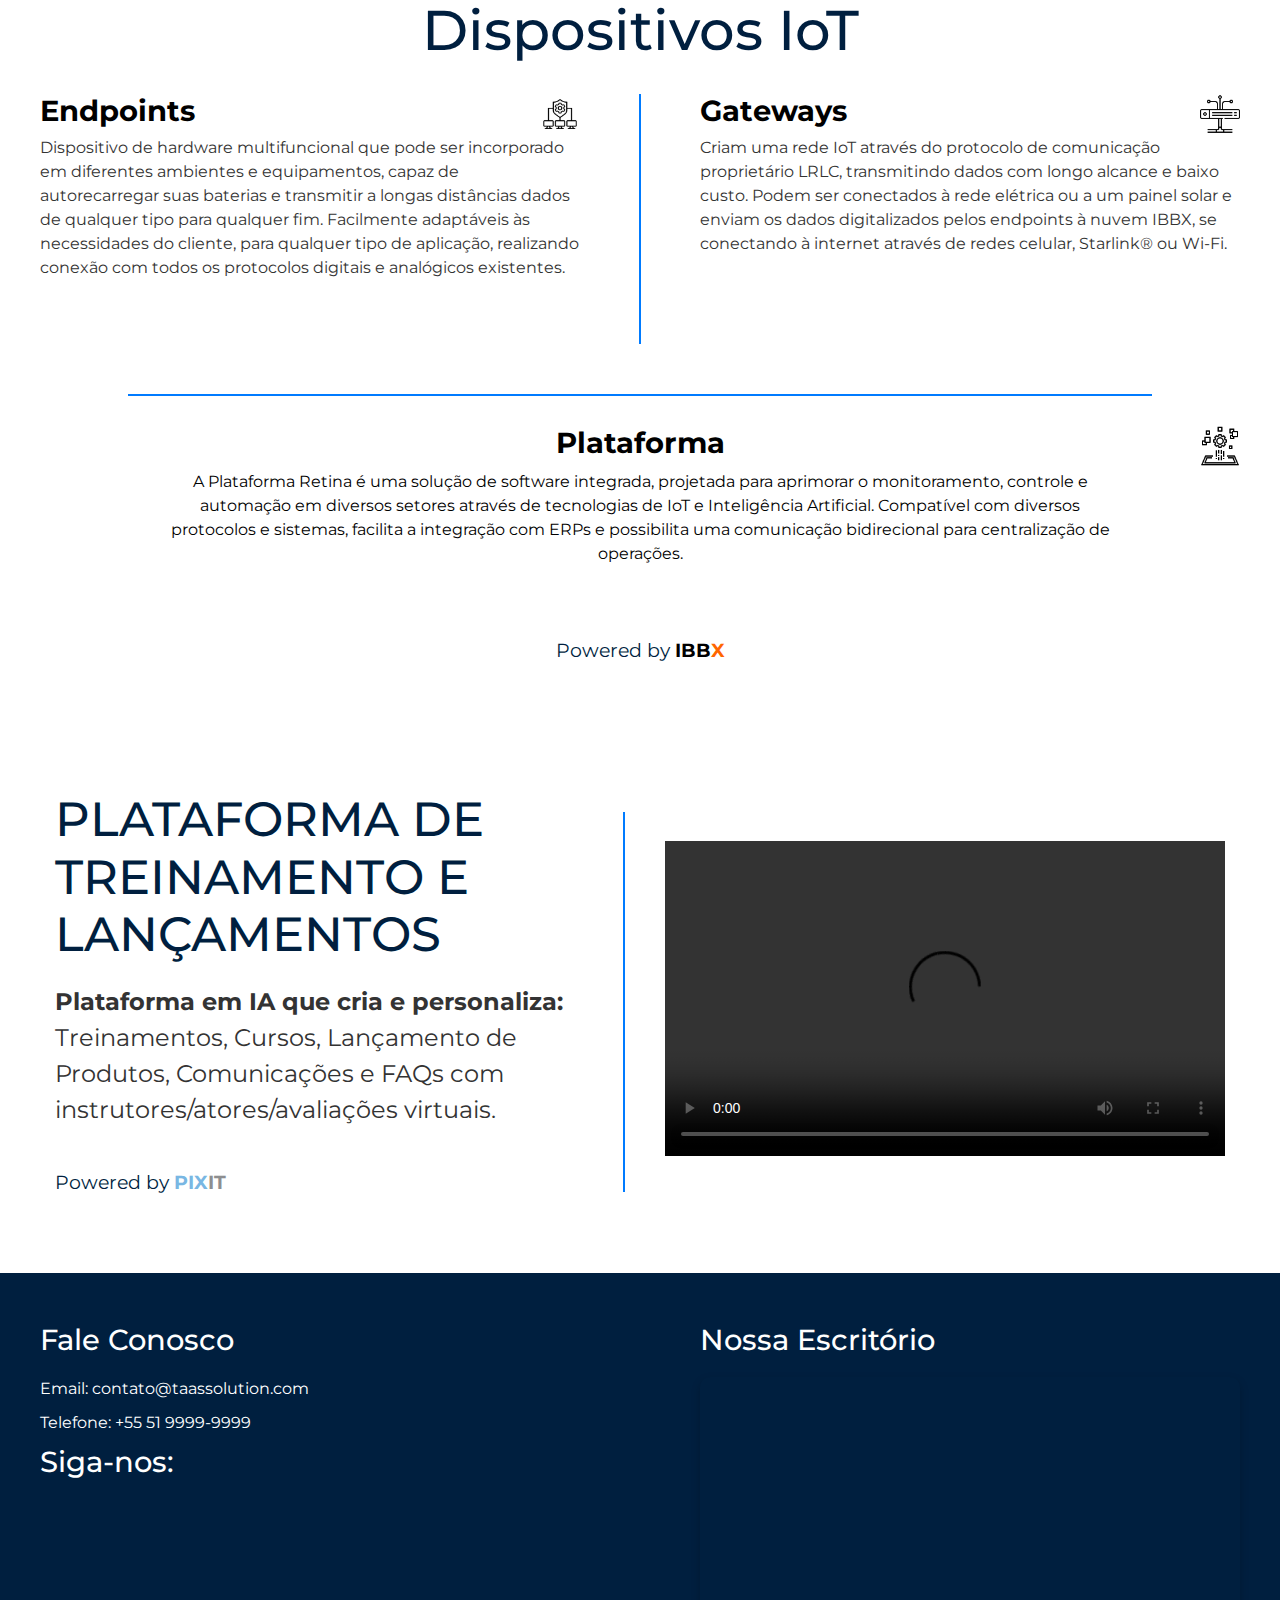
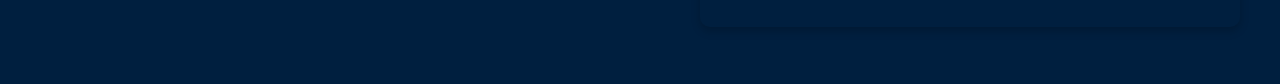
==== commit 10f41450: "Commit 2" ====
--- a/index.html
+++ b/index.html
@@ -28,8 +28,8 @@
         <ul class="nav__menu">
           <li><a href="#home">Home</a></li>
           <li><a href="#quem-somos">Quem Somos</a></li>
-          <li><a href="#o-que-fazemos">O que fazemos</a></li>
-          <li><a href="#parceiros">Parceiros</a></li>
+          <li><a href="#fazemos">O que fazemos</a></li>
+          <li><a href="#parceiro">Parceiros</a></li>
           <li><a href="#contato">Contato</a></li>
         </ul>
         <div class="language-switcher">
@@ -39,7 +39,7 @@
               alt="Português"
               class="flag-icon"
           /></a>
-          <a href="CC.html"
+          <a href="ingles.html"
             ><img src="images/usa-flag.webp" alt="English" class="flag-icon"
           /></a>
         </div>
@@ -53,15 +53,18 @@
     </nav>
 
     <header>
-      <div class="header-content">
-        <div class="header-text">
+      <div class="header-content" id="home">
+        <div class="header-text" >
           <h1>Conectamos sua jornada de transformação digital</h1>
           <p>Potencializamos a inovação e a eficiência.</p>
           <a href="#servicos" class="cta-button">Saiba Mais</a>
         </div>
-        <div class="rocket-container">
-          <img src="images/foguete.png" alt="Foguete" class="foguete" />
-          <img src="images/pc.svg" alt="Notebook" class="notebook" />
+        <div class="logo-container">
+          <img
+            src="images/logoTbranco.svg"
+            alt="Logo Taas Solution"
+            class="logo-header"
+          />
         </div>
       </div>
     </header>
@@ -136,12 +139,11 @@
           Uma ferramenta poderosa que impulsiona a eficiência operacional e a
           transformação digital nas empresas, com foco em IoT e I.A.
         </p>
-        <a href="#explore" class="explore-btn">Explore nosso Framework</a>
       </div>
     </section>
 
     <section class="solucoes-section">
-      <div class="solucoes-container">
+      <div class="solucoes-container" id="fazemos">
         <!-- Container que será alterado -->
         <div class="solucoes-text">
           <h3>Soluções e Plataformas</h3>
@@ -169,10 +171,85 @@
 
     <!-- Seção de Parceiros -->
     <section class="partners-section">
-      <h3 class="partners-title">Empresas que confiam na Taas Solution</h3>
+      <h3 class="partners-title" id="parceiros">Parcerias Estratégicas</h3>
       <div class="partners-logos">
         <img src="images/ibbx - cópia.png" alt="Empresa 1" />
         <img src="images/pixit.png" alt="Empresa 2" />
+      </div>
+    </section>
+
+    <section class="iot-section">
+      <h2 class="iot-title">Dispositivos IoT</h2>
+
+      <div class="iot-content">
+        <!-- Colunas de Endpoints e Gateways -->
+        <div class="iot-row">
+          <div class="iot-column">
+            <h3 class="iot-column-title">Endpoints</h3>
+            <img
+              src="images/endpoint-security.png"
+              class="iot-icon"
+              alt="Ícone Endpoint"
+            />
+            <p>
+              Dispositivo de hardware multifuncional que pode ser incorporado em
+              diferentes ambientes e equipamentos, capaz de autorecarregar suas
+              baterias e transmitir a longas distâncias dados de qualquer tipo
+              para qualquer fim. Facilmente adaptáveis às necessidades do
+              cliente, para qualquer tipo de aplicação, realizando conexão com
+              todos os protocolos digitais e analógicos existentes.
+            </p>
+          </div>
+          <!-- Linha vertical de separação -->
+          <div class="vertical-divider"></div>
+          <div class="iot-column">
+            <h3 class="iot-column-title">Gateways</h3>
+            <img
+              src="images/gateway.png"
+              class="iot-icon"
+              alt="Ícone Gateway"
+            />
+            <p>
+              Criam uma rede IoT através do protocolo de comunicação
+              proprietário LRLC, transmitindo dados com longo alcance e baixo
+              custo. Podem ser conectados à rede elétrica ou a um painel solar e
+              enviam os dados digitalizados pelos endpoints à nuvem IBBX, se
+              conectando à internet através de redes celular, Starlink® ou
+              Wi-Fi.
+            </p>
+          </div>
+        </div>
+
+        <!-- Linha separadora horizontal -->
+        <div class="horizontal-divider"></div>
+
+        <!-- Plataforma -->
+        <div class="iot-row iot-platform">
+          <h3 class="iot-column-title">Plataforma</h3>
+          <img
+            src="images/platform.png"
+            class="iot-icon"
+            alt="Ícone Plataforma"
+          />
+          <p>
+            A Plataforma Retina é uma solução de software integrada, projetada
+            para aprimorar o monitoramento, controle e automação em diversos
+            setores através de tecnologias de IoT e Inteligência Artificial.
+            Compatível com diversos protocolos e sistemas, facilita a integração
+            com ERPs e possibilita uma comunicação bidirecional para
+            centralização de operações.
+          </p>
+        </div>
+
+        <!-- Powered by IBBX -->
+        <div class="powered-by">
+          <p>
+            Powered by
+            <span class="ibbx"
+              ><span class="ibb">IBB</span><span class="x">X</span></span
+            >
+          </p>
+        </div>
       </div>
     </section>
 
@@ -198,97 +275,18 @@
           <div class="divider-line"></div>
           <!-- Linha divisória -->
           <div class="video-embed">
-            <iframe
-              width="560"
-              height="315"
-              src="https://www.youtube.com/embed/zYDtDESp4og"
-              title="YouTube video player"
-              frameborder="0"
-              allow="accelerometer; autoplay; clipboard-write; encrypted-media; gyroscope; picture-in-picture"
-              allowfullscreen
-            ></iframe>
-          </div>
-        </div>
-      </div>
-    </section>
-
-    <section class="iot-section">
-      <h2 class="iot-title">Dispositivos IoT</h2>
-
-      <div class="iot-content">
-        <!-- Colunas de Endpoints e Gateways -->
-        <div class="iot-row">
-          <div class="iot-column">
-            <h3 class="iot-column-title">Endpoints</h3>
-            <img
-              src="images/endpoint-security.png"
-              class="iot-icon"
-              alt="Ícone Endpoint"
-            />
-            <p>
-              Dispositivo de hardware multifuncional que pode ser incorporado em
-              diferentes ambientes e equipamentos, capaz de autorecarregar suas
-              baterias e transmitir a longas distâncias dados de qualquer tipo
-              para qualquer fim. Facilmente adaptáveis às necessidades do
-              cliente, para qualquer tipo de aplicação, realizando conexão com
-              todos os protocolos digitais e analógicos existentes.
-            </p>
-          </div>
-          <!-- Linha vertical de separação -->
-          <div class="vertical-divider"></div>
-          <div class="iot-column">
-            <h3 class="iot-column-title">Gateways</h3>
-            <img
-              src="images/gateway.png"
-              class="iot-icon"
-              alt="Ícone Gateway"
-            />
-            <p>
-              Criam uma rede IoT através do protocolo de comunicação
-              proprietário LRLC, transmitindo dados com longo alcance e baixo
-              custo. Podem ser conectados à rede elétrica ou a um painel solar e
-              enviam os dados digitalizados pelos endpoints à nuvem IBBX, se
-              conectando à internet através de redes celular, Starlink® ou
-              Wi-Fi.
-            </p>
-          </div>
-        </div>
-
-        <!-- Linha separadora horizontal -->
-        <div class="horizontal-divider"></div>
-
-        <!-- Plataforma -->
-        <div class="iot-row iot-platform">
-          <h3 class="iot-column-title">Plataforma</h3>
-          <img
-            src="images/platform.png"
-            class="iot-icon"
-            alt="Ícone Plataforma"
-          />
-          <p>
-            A Plataforma Retina é uma solução de software integrada, projetada
-            para aprimorar o monitoramento, controle e automação em diversos
-            setores através de tecnologias de IoT e Inteligência Artificial.
-            Compatível com diversos protocolos e sistemas, facilita a integração
-            com ERPs e possibilita uma comunicação bidirecional para
-            centralização de operações.
-          </p>
-        </div>
-
-        <!-- Powered by IBBX -->
-        <div class="powered-by">
-          <p>
-            Powered by
-            <span class="ibbx"
-              ><span class="ibb">IBB</span><span class="x">X</span></span
-            >
-          </p>
+            <video width="560" height="315" controls>
+              <source src="/images/WhatsApp Video 2024-10-09 at 15.07.28.mp4" type="video/mp4">
+              Seu navegador não suporta o elemento de vídeo.
+            </video>
+          </div>
+          
         </div>
       </div>
     </section>
 
     <footer class="footer-section">
-      <div class="footer-container">
+      <div class="footer-container" id="contato">
         <!-- Bloco de Contato e Redes -->
         <div class="footer-info">
           <h3>Fale Conosco</h3>
--- a/styles.css
+++ b/styles.css
@@ -77,6 +77,7 @@
   cursor: pointer;
 }
 
+/* Estilização da Header */
 /* Estilização da Header */
 header {
   height: 100vh;
@@ -129,23 +130,17 @@
   background-color: #ff641a;
 }
 
-.rocket-container {
+.logo-container {
   position: relative;
   max-width: 50%;
   display: flex;
-  flex-direction: column;
-  align-items: center;
-}
-
-.rocket-container .foguete {
-  width: 150px;
-  margin-right: -6px;
-  transition: transform 1s ease-in-out;
-}
-
-.rocket-container .notebook {
-  width: 350px;
-  margin-top: -40px;
+  justify-content: center;
+  align-items: center;
+}
+
+.logo-header {
+  width: 350px; /* Ajuste o tamanho da logo conforme necessário */
+  margin-left: 20px; /* Espaçamento entre o texto e a logo */
 }
 
 /* Seção "Quem Somos" */
@@ -422,6 +417,7 @@
   margin: 0 auto;
   position: relative;
   padding-left: 50px; /* Adiciona um espaçamento à esquerda */
+  overflow-x: hidden;
 }
 
 .carousel-track {
@@ -433,7 +429,7 @@
 
 /* Estilo dos cards no carrossel */
 .solucoes-card {
-  flex: 1 0 33%; /* Cada card ocupa 1/3 da largura do container */
+  flex: 0 0 calc(33.33% - 20px); /* Ajusta a largura dos cards */
   box-sizing: border-box;
   padding: 20px;
   background-color: #f0f8ff;
@@ -603,132 +599,135 @@
 }
 
 .iot-section {
-    padding: 50px 0;
-    text-align: center;
-    background-color: #fff;
-  }
-  
-  .iot-title {
-    font-size: 3.5rem;
-    margin-bottom: 30px;
-    color: #001f3f;
-    margin-top: -40px;
-  }
-  
-  .iot-content {
-    display: flex;
-    flex-direction: column;
-    align-items: center;
-  }
-  
-  .iot-row {
-    display: flex;
-    justify-content: space-around;
-    width: 100%;
-    max-width: 1200px;
-    margin-bottom: 20px;
-    position: relative;
-  }
-  
-  .iot-column {
-    width: 45%;
-    text-align: left;
-    position: relative;
-  }
-  
-  .iot-column-title {
-    font-size: 1.8rem;
-    color: black;
-    font-weight: bold;
-  }
-  
-  .iot-column p {
-    font-size: 1rem;
-    color: #333;
-  }
-  
-  .iot-icon {
-    position: absolute;
-    right: 0;
-    top: 0;
-    width: 40px;
-    height: 40px;
-  }
-  
-  .horizontal-divider {
-    width: 80%;
-    height: 2px;
-    background-color: #007bff;
-    margin: 30px auto;
-  }
-  
-  .vertical-divider {
-    width: 2px;
-    height: 250px;
-    background-color: #007bff;
-    margin: 0 20px;
-  }
-  
-  .iot-platform {
-    flex-direction: column;
-    text-align: center;
-  }
-  
-  .iot-platform .iot-column-title {
-    margin-bottom: 10px;
-  }
-  
-  .iot-platform img {
-    margin-bottom: 20px;
-  }
-  
-  .iot-platform p {
-    width: 80%;
-    margin: 0 auto;
-    text-align: center;
-  }
-  
-  .powered-by {
-    margin-top: 40px;
-  }
-  
-  .powered-by p {
-    font-size: 1.2rem;
-    color: #001f3f;
-  }
-  
-  .ibbx {
-    font-weight: bold;
-  }
-  
-  .ibb {
-    color: #000;
-  }
-  
-  .x {
-    color: #ff6600;
-  }
-  
-  /* Estilos para PIXIT */
-  .pixit {
-    font-weight: bold;
-  }
-  
-  .pix {
-    color: #79b7e3; /* Azul do logo PIXIT */
-  }
-  
-  .it {
-    color: #8d8e90; /* Cinza do logo PIXIT */
-  }
-  /* Ícones de Endpoints, Gateways e Plataforma */
-  .iot-icon {
-    margin-bottom: 15px;
-    font-size: 2rem;
-    color: #007bff;
-  }
-  
- /* Estilos para o footer */
+  padding: 50px 0;
+  text-align: center;
+  background-color: #fff;
+}
+
+.iot-title {
+  font-size: 3.5rem;
+  margin-bottom: 30px;
+  color: #001f3f;
+  margin-top: -40px;
+}
+
+.iot-content {
+  display: flex;
+  flex-direction: column;
+  align-items: center;
+}
+
+.iot-row {
+  display: flex;
+  justify-content: space-around;
+  width: 100%;
+  max-width: 1200px;
+  margin-bottom: 20px;
+  position: relative;
+}
+
+.iot-column {
+  width: 45%;
+  text-align: left;
+  position: relative;
+}
+
+.iot-column-title {
+  font-size: 1.8rem;
+  color: black;
+  font-weight: bold;
+}
+
+.iot-column p {
+  font-size: 1rem;
+  color: #333;
+}
+
+.iot-icon {
+  position: absolute;
+  right: 0;
+  top: 0;
+  width: 40px;
+  height: 40px;
+}
+/* Linha divisória horizontal */
+.horizontal-divider {
+  width: 80%; /* A linha ocupará 80% da largura do contêiner */
+  height: 2px; /* Define uma linha fina de 2px de altura */
+  background-color: #007bff; /* Cor da linha */
+  margin: 30px auto; /* Centraliza a linha horizontalmente */
+  display: block; /* Garante que se comporte como uma linha horizontal */
+}
+
+/* Linha divisória vertical */
+.vertical-divider {
+  width: 2px; /* Define a largura da linha */
+  height: 250px; /* Define a altura da linha vertical */
+  background-color: #007bff; /* Cor da linha */
+  margin: 0 auto; /* Centraliza a linha vertical */
+  display: block; /* Garante que se comporte como uma linha vertical */
+}
+
+.iot-platform {
+  flex-direction: column;
+  text-align: center;
+}
+
+.iot-platform .iot-column-title {
+  margin-bottom: 10px;
+}
+
+.iot-platform img {
+  margin-bottom: 20px;
+}
+
+.iot-platform p {
+  width: 80%;
+  margin: 0 auto;
+  text-align: center;
+}
+
+.powered-by {
+  margin-top: 40px;
+}
+
+.powered-by p {
+  font-size: 1.2rem;
+  color: #001f3f;
+}
+
+.ibbx {
+  font-weight: bold;
+}
+
+.ibb {
+  color: #000;
+}
+
+.x {
+  color: #ff6600;
+}
+
+/* Estilos para PIXIT */
+.pixit {
+  font-weight: bold;
+}
+
+.pix {
+  color: #79b7e3; /* Azul do logo PIXIT */
+}
+
+.it {
+  color: #8d8e90; /* Cinza do logo PIXIT */
+}
+/* Ícones de Endpoints, Gateways e Plataforma */
+.iot-icon {
+  margin-bottom: 15px;
+  font-size: 2rem;
+  color: #007bff;
+}
+
+/* Estilos para o footer */
 .footer-section {
   background-color: #001f3f;
   padding: 50px 0;
@@ -796,28 +795,25 @@
 
 @keyframes slideInLeft {
   from {
-      opacity: 0;
-      transform: translateX(-100px);
+    opacity: 0;
+    transform: translateX(-100px);
   }
   to {
-      opacity: 1;
-      transform: translateX(0);
+    opacity: 1;
+    transform: translateX(0);
   }
 }
 
 @keyframes zoomIn {
   from {
-      opacity: 0;
-      transform: scale(0.8);
+    opacity: 0;
+    transform: scale(0.8);
   }
   to {
-      opacity: 1;
-      transform: scale(1);
-  }
-}
-
-  
-  
+    opacity: 1;
+    transform: scale(1);
+  }
+}
 
 /* Responsividade */
 @media (max-width: 768px) {
@@ -893,10 +889,12 @@
   transform: translateY(0);
 }
 
-/* Responsivo */
+/* Responsividade para mobile */
 @media (max-width: 768px) {
+  /* Ajustes de navegação */
   .menu-btn {
     display: block;
+    margin-right: 190px;
   }
 
   .nav__menu {
@@ -908,7 +906,6 @@
     position: absolute;
     top: 5rem;
     left: 0;
-    padding: 1rem 0;
   }
 
   .nav__menu a {
@@ -927,6 +924,7 @@
     display: block;
   }
 
+  /* Header */
   .header-content {
     flex-direction: column;
     align-items: center;
@@ -950,6 +948,7 @@
     margin-top: -10px;
   }
 
+  /* Seção "Quem Somos" */
   .about-container {
     flex-direction: column;
     text-align: center;
@@ -968,6 +967,7 @@
     font-size: 1.3rem;
   }
 
+  /* Grid de Serviços */
   .services-grid {
     grid-template-columns: 1fr;
     gap: 1.5rem;
@@ -978,6 +978,31 @@
     margin: 0 auto;
   }
 
+  /* Carrossel */
+  .carousel-container {
+    width: 100%;
+    max-width: none; /* Remover a largura máxima em telas pequenas */
+    overflow: hidden; /* Esconder overflow lateral */
+    padding-left: 0; /* Remove o padding lateral */
+  }
+
+  .carousel-track {
+    flex-direction: column; /* Alinha os cards verticalmente */
+    align-items: center; /* Centraliza os cards */
+  }
+
+  .solucoes-card {
+    flex: 0 0 100%; /* Os cards agora ocupam 100% da largura */
+    margin-bottom: 20px; /* Espaço entre os cards */
+  }
+
+  /* Ocultar os botões "próximo" e "voltar" na versão responsiva */
+  .carousel-nav-prev,
+  .carousel-nav-next {
+    display: none;
+  }
+
+  /* Soluções */
   .solucoes-container {
     flex-direction: column;
   }
@@ -990,5 +1015,266 @@
   .solucoes-tree {
     max-width: 100%;
     margin-top: 2rem;
-  }
-}
+    margin-right: 190px;
+  }
+
+  .slide-btn {
+    top: 85;
+    margin-right: 190px;
+    position: relative; /* Altere para relative, assim o botão ficará no fluxo do layout */
+    margin-top: 350px; /* Adicione uma margem superior para dar espaço entre o card e o botão */
+    display: flex;
+  }
+
+  /* Video Section */
+  .video-content {
+    flex-direction: column;
+    align-items: center;
+  }
+
+  .video-text {
+    max-width: 100%;
+    text-align: center;
+    margin-bottom: 20px;
+  }
+
+  .video-embed iframe {
+    width: 100%;
+    height: auto;
+  }
+
+  /* Seção de Parceiros */
+  .partners-logos {
+    flex-direction: column;
+  }
+
+  .partners-logos img {
+    max-width: 150px;
+    margin: 1rem;
+  }
+
+  /* Footer */
+  .footer-container {
+    flex-direction: column;
+    align-items: center;
+  }
+
+  .footer-info,
+  .footer-map {
+    width: 100%;
+    text-align: center;
+    margin-bottom: 20px;
+  }
+
+  .footer-map iframe {
+    width: 100%;
+    height: 300px;
+  }
+
+  /* Seção de Dispositivos IoT */
+  .iot-section {
+    padding: 50px 0;
+    text-align: center;
+    background-color: #fff;
+  }
+
+  .iot-title {
+    font-size: 3rem; /* Diminuir o tamanho da fonte do título */
+    margin-bottom: 30px;
+    color: #001f3f;
+    margin-top: -40px;
+  }
+
+  .iot-content {
+    display: flex;
+    flex-direction: column;
+    align-items: center;
+  }
+
+  /* Alinhamento de colunas e títulos centralizados */
+  .iot-row {
+    display: flex;
+    flex-direction: column; /* Coloca as colunas uma embaixo da outra para mobile */
+    align-items: center;
+    width: 100%;
+    max-width: 1200px;
+    margin-bottom: 20px;
+    position: relative;
+  }
+
+  .iot-column {
+    width: 100%; /* Ajusta para ocupar 100% da largura */
+    text-align: center; /* Centraliza os textos */
+    margin-bottom: 20px; /* Adiciona espaço entre as colunas */
+  }
+
+  .iot-column-title {
+    font-size: 1.5rem; /* Diminuir o tamanho do título */
+    color: black;
+    font-weight: bold;
+    margin-bottom: 15px;
+    text-align: center; /* Centraliza os títulos */
+  }
+
+  .iot-column p {
+    font-size: 0.95rem; /* Diminuir o tamanho do texto */
+    color: #333;
+    line-height: 1.4; /* Melhora a legibilidade */
+  }
+
+  /* Ícones */
+  .iot-icon {
+    float: none; /* Remove o alinhamento à direita */
+    display: block;
+    margin: 0 auto 15px; /* Centraliza o ícone e ajusta o espaçamento */
+    width: 40px;
+    height: 40px;
+  }
+
+  /* Linha divisória horizontal */
+  .horizontal-divider {
+    width: 80%;
+    height: 2px;
+    background-color: #007bff;
+    margin: 30px auto;
+    transform: none; /* Garante que a linha esteja horizontal */
+  }
+
+  /* Ajuste para a plataforma */
+  .iot-platform {
+    flex-direction: column;
+    text-align: center;
+  }
+
+  .iot-platform .iot-column-title {
+    margin-bottom: 10px;
+  }
+
+  .iot-platform img {
+    margin-bottom: 20px;
+  }
+
+  .iot-platform p {
+    width: 80%;
+    margin: 0 auto;
+    text-align: center;
+  }
+
+  .powered-by {
+    margin-top: 40px;
+  }
+
+  .powered-by p {
+    font-size: 1.2rem;
+    color: #001f3f;
+  }
+
+  .ibbx {
+    font-weight: bold;
+  }
+
+  .ibb {
+    color: #000;
+  }
+
+  .x {
+    color: #ff6600;
+  }
+}
+
+@media (max-width: 768px) {
+  .iot-row {
+    flex-direction: column; /* Coloca as colunas uma abaixo da outra */
+  }
+
+  .iot-column {
+    width: 100%; /* Colunas ocupam 100% da largura */
+    text-align: left;
+  }
+
+  /* Ajustes para os ícones */
+  .iot-icon {
+    width: 35px;
+    height: 35px;
+  }
+
+  /* Linha divisória horizontal */
+  .vertical-divider {
+    width: 80%; /* A linha ocupará 80% da largura do contêiner */
+    height: 2px; /* A altura da linha é ajustada para 2px para ser horizontal */
+    background-color: #007bff;
+    margin: 20px auto; /* Centraliza a linha horizontalmente na tela */
+    display: block;
+  }
+  /* Reduz o tamanho do texto */
+  .iot-column-title {
+    font-size: 1.6rem;
+  }
+
+  .iot-column p {
+    font-size: 0.95rem;
+  }
+
+  .iot-platform p {
+    width: 100%; /* Texto ocupa toda a largura em mobile */
+  }
+  .container {
+    flex-direction: column; /* Coloca o conteúdo em coluna para telas menores */
+    text-align: center;
+  }
+
+  .video-text h2 {
+    font-size: 2rem; /* Diminui o título em telas pequenas */
+  }
+
+  .video-text p {
+    font-size: 1rem; /* Diminui o texto em telas menores */
+  }
+
+  .powered-by p {
+    font-size: 1rem; /* Ajusta o tamanho do texto "Powered by" */
+  }
+
+  .divider-line {
+    width: 100%; /* A linha ocupará 100% da largura disponível */
+    height: 2px; /* Ajusta a altura para 2px, tornando a linha fina horizontal */
+    background-color: #007bff;
+    margin: 20px auto; /* Centraliza a linha */
+    transform: rotate(0deg); /* Garante que a linha fique na horizontal */
+  }
+
+  .video-embed iframe {
+    width: 100%; /* Garante que o vídeo ocupe a largura da tela no mobile */
+  }
+
+  .footer-container {
+    flex-direction: column; /* Alinha os elementos em coluna no mobile */
+    text-align: center; /* Centraliza o texto no mobile */
+  }
+
+  .footer-info {
+    width: 100%; /* Ajusta a largura para 100% no mobile */
+    margin-bottom: 30px; /* Adiciona espaço entre os blocos */
+  }
+
+  .footer-map {
+    width: 100%; /* Ajusta a largura para 100% no mobile */
+  }
+
+  .footer-info h3, .footer-map h3 {
+    font-size: 1.5rem; /* Ajusta o tamanho do título no mobile */
+  }
+
+  .footer-info p {
+    font-size: 0.9rem; /* Ajusta o tamanho do texto no mobile */
+  }
+
+  .social-icons a {
+    font-size: 1.3rem; /* Ajusta o tamanho dos ícones sociais no mobile */
+    margin-right: 10px;
+  }
+
+  .footer-map iframe {
+    height: 200px; /* Reduz a altura do mapa no mobile */
+  }
+}
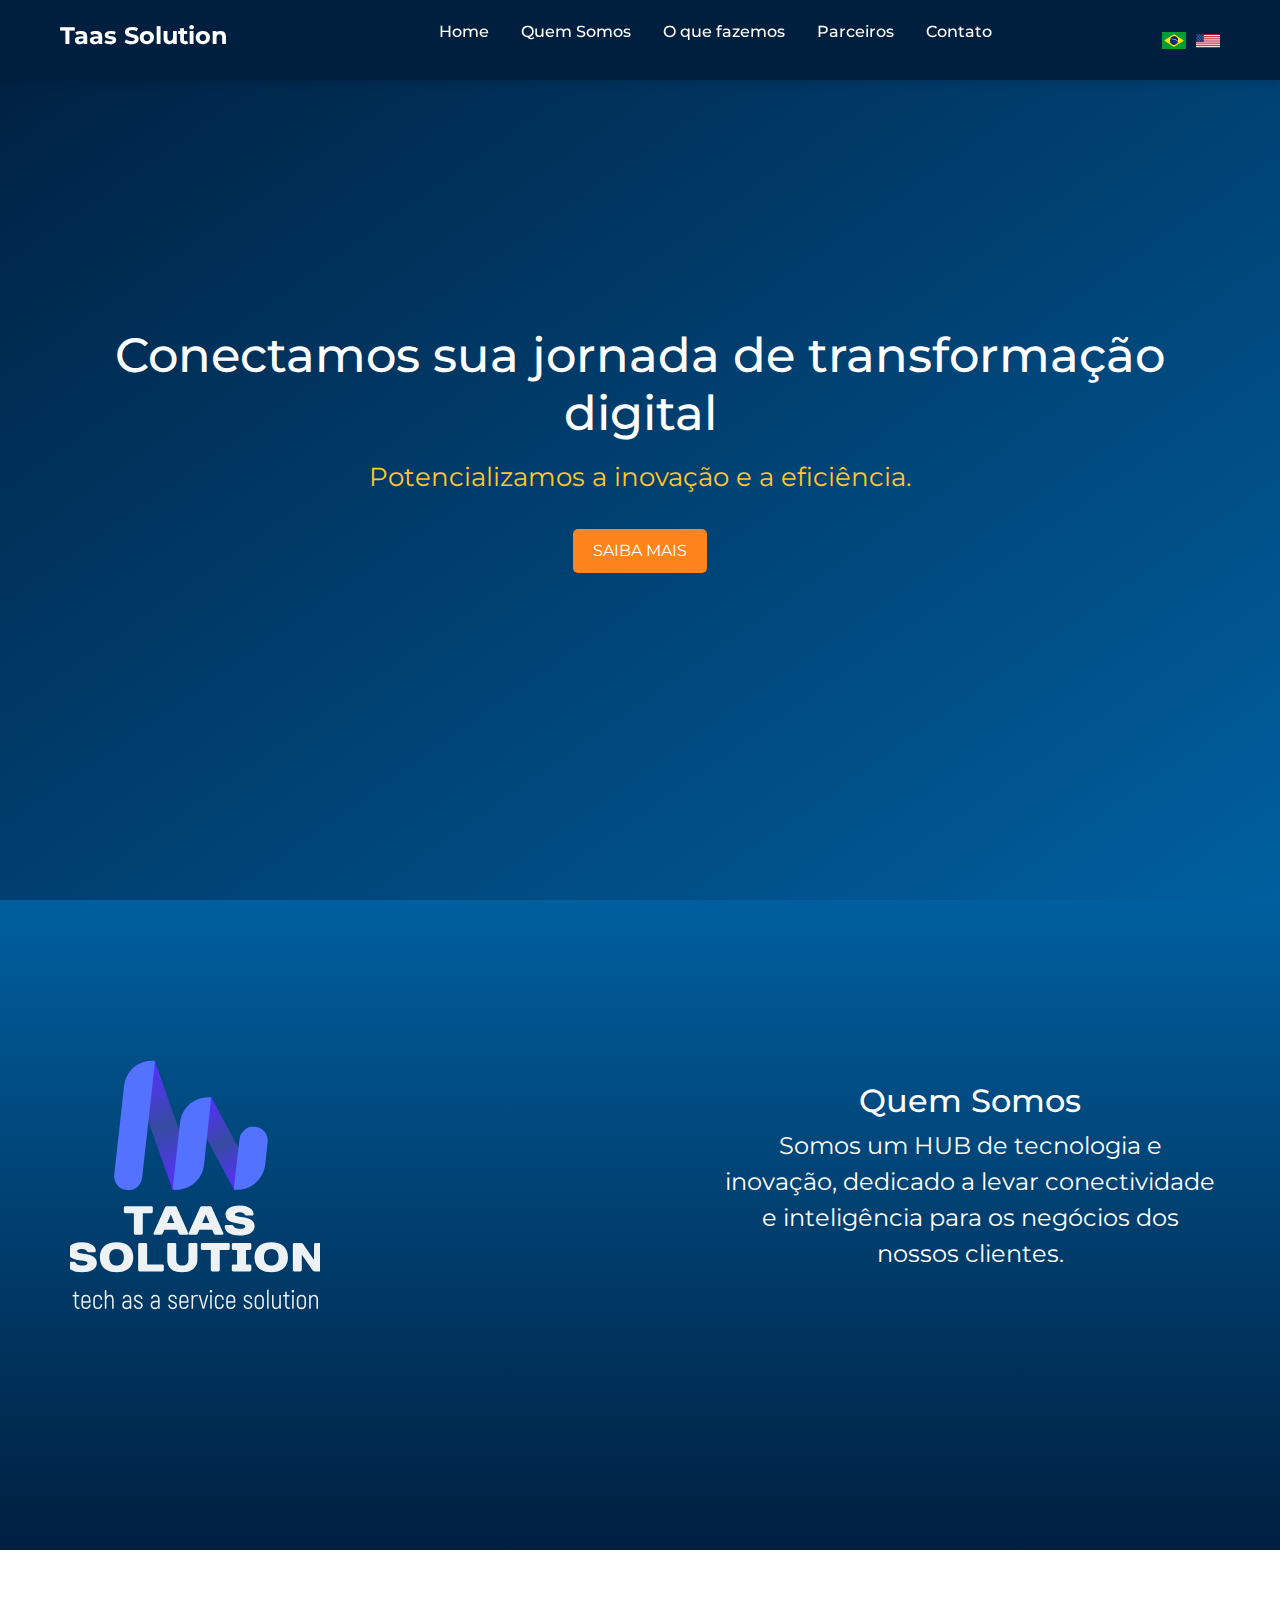
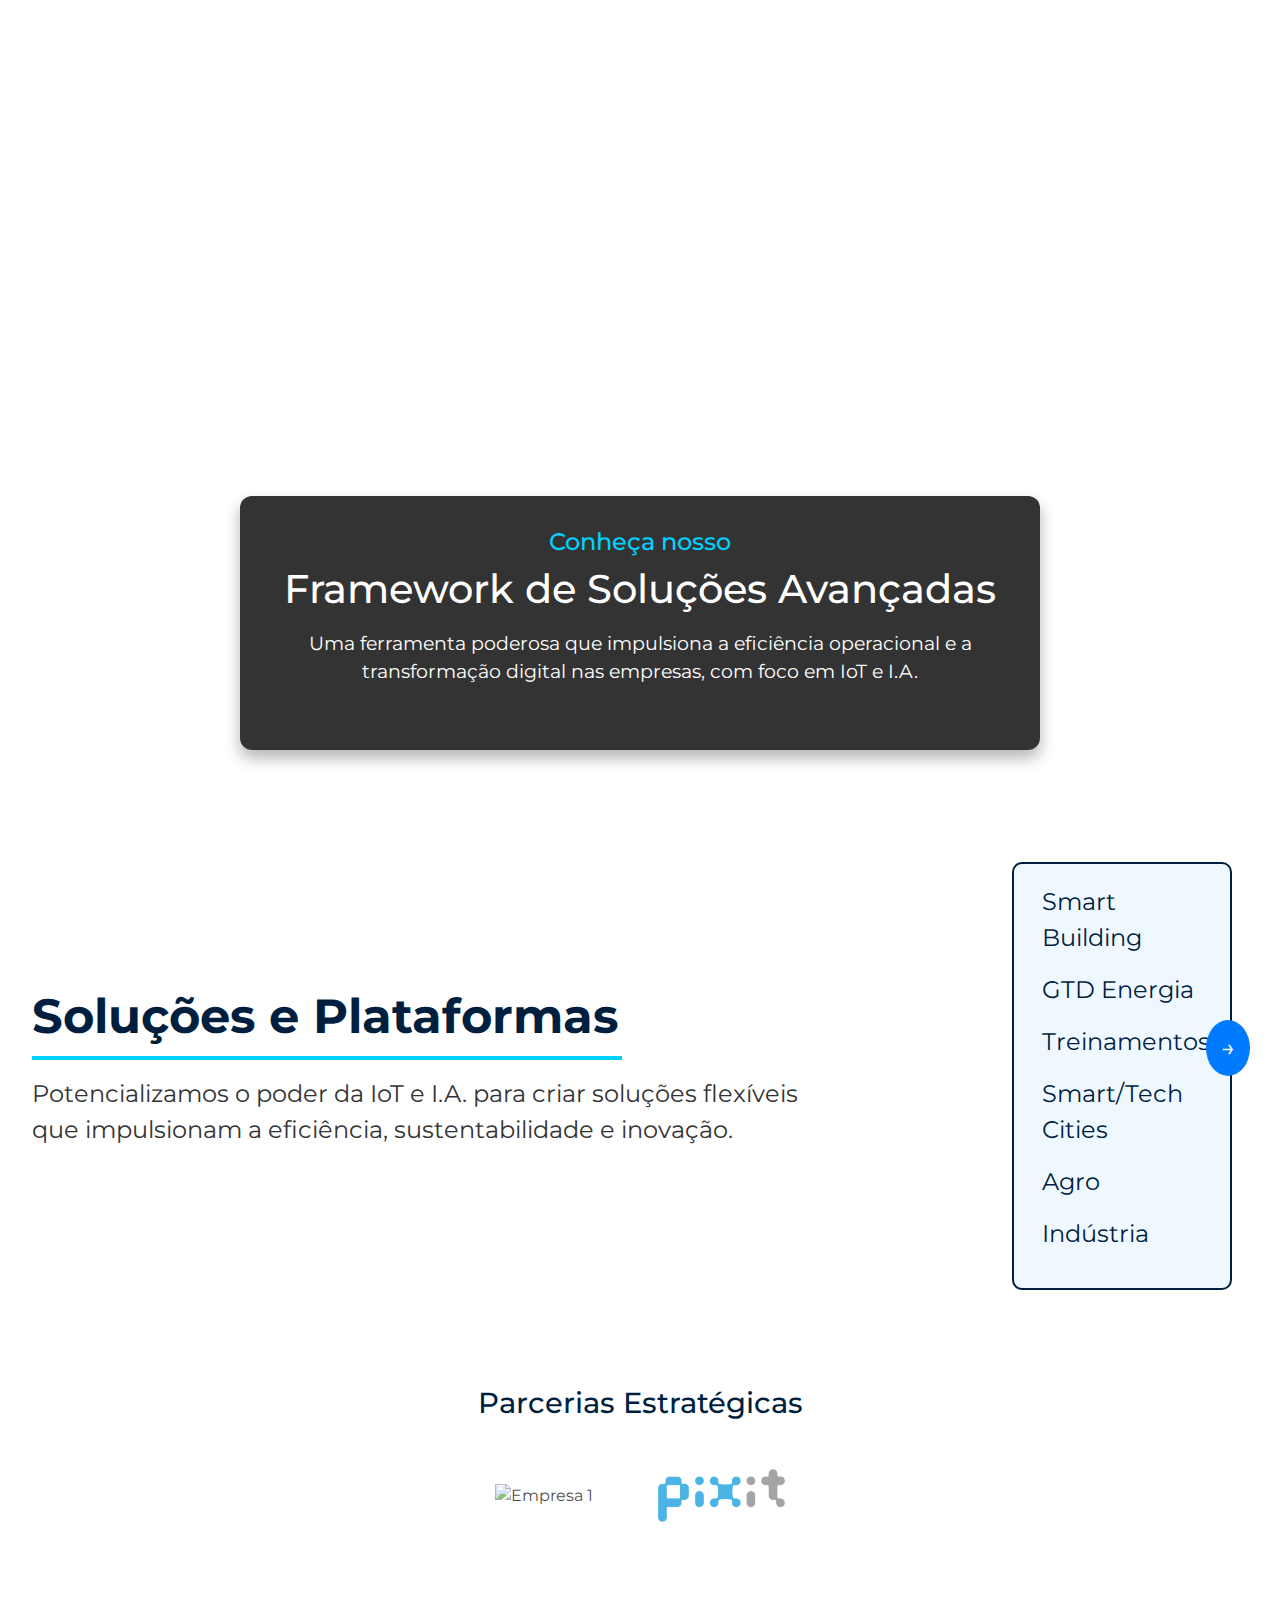
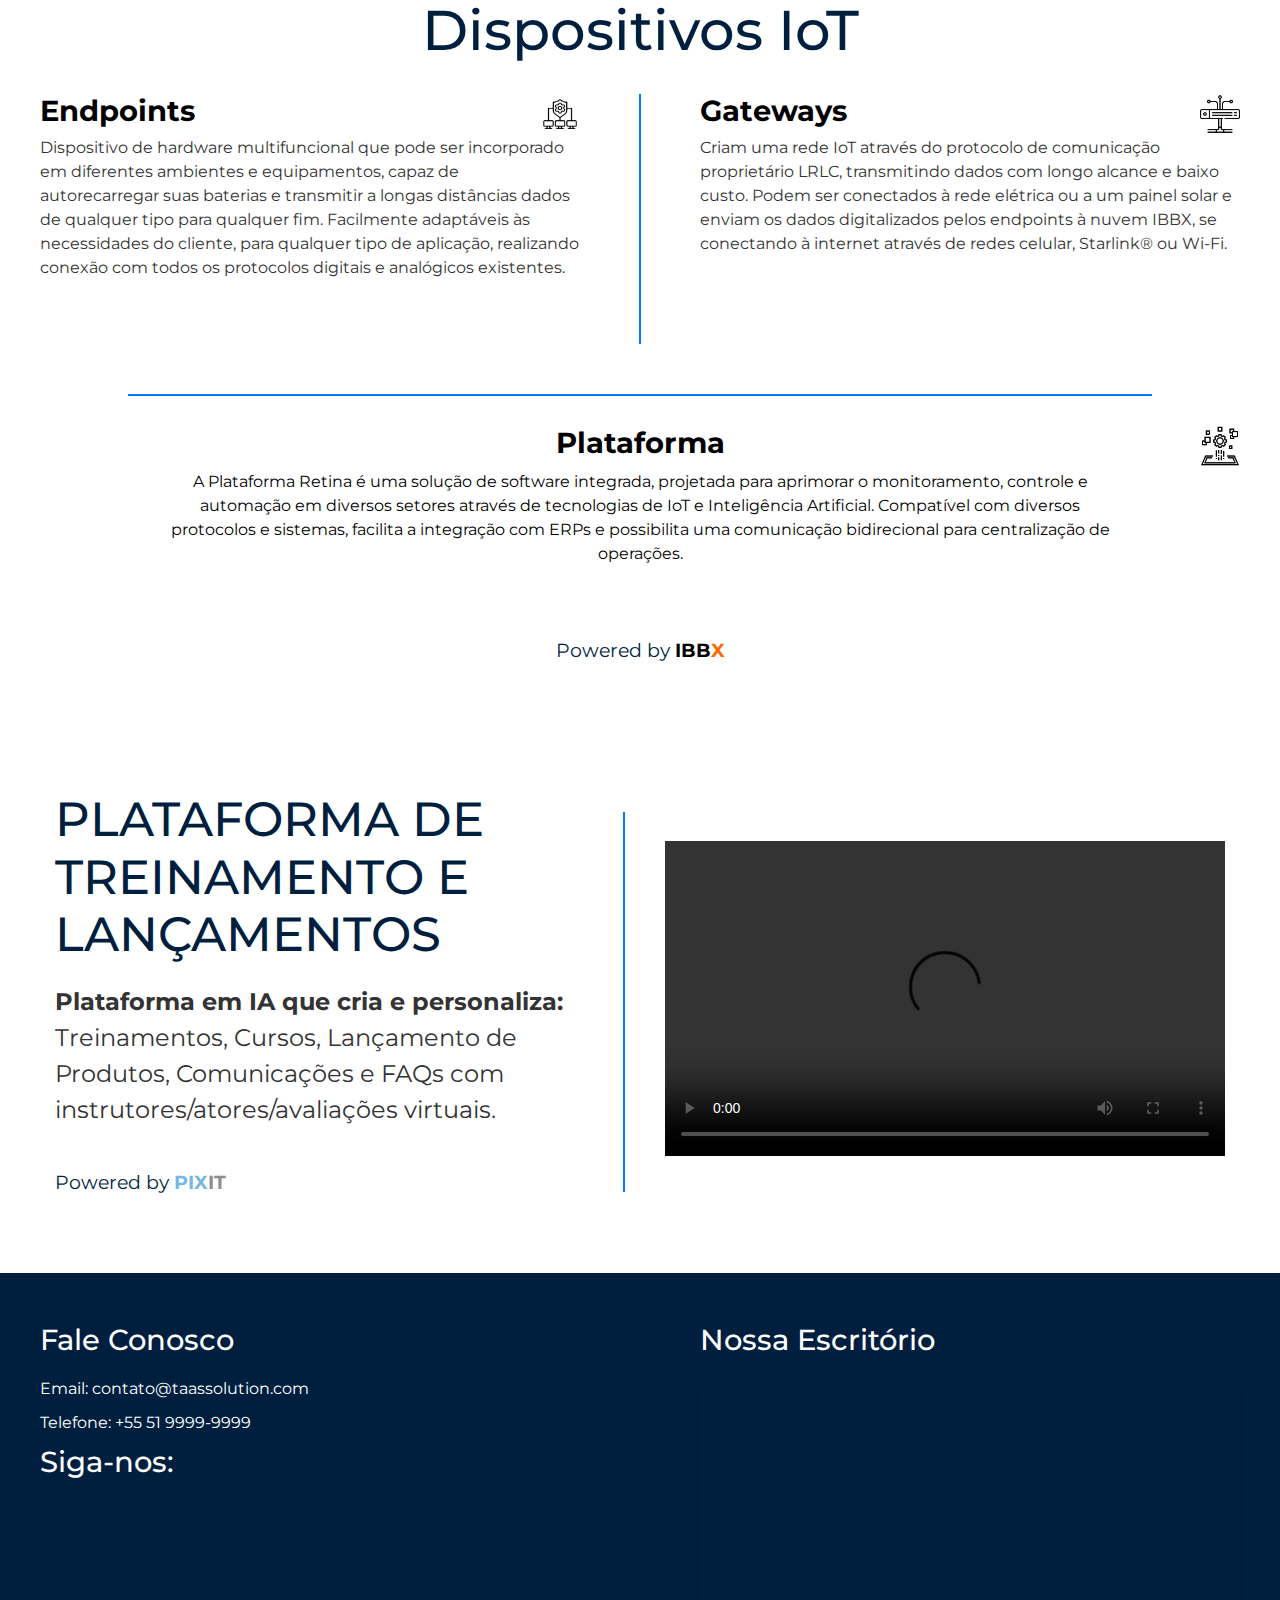
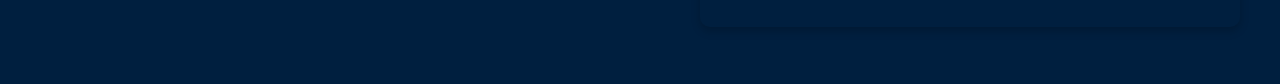
==== commit 23869b51: "commit 3" ====
--- a/index.html
+++ b/index.html
@@ -29,7 +29,7 @@
           <li><a href="#home">Home</a></li>
           <li><a href="#quem-somos">Quem Somos</a></li>
           <li><a href="#fazemos">O que fazemos</a></li>
-          <li><a href="#parceiro">Parceiros</a></li>
+          <li><a href="#parceiros">Parceiros</a></li>
           <li><a href="#contato">Contato</a></li>
         </ul>
         <div class="language-switcher">
@@ -58,13 +58,6 @@
           <h1>Conectamos sua jornada de transformação digital</h1>
           <p>Potencializamos a inovação e a eficiência.</p>
           <a href="#servicos" class="cta-button">Saiba Mais</a>
-        </div>
-        <div class="logo-container">
-          <img
-            src="images/logoTbranco.svg"
-            alt="Logo Taas Solution"
-            class="logo-header"
-          />
         </div>
       </div>
     </header>
--- a/styles.css
+++ b/styles.css
@@ -7,6 +7,9 @@
   padding: 0;
   box-sizing: border-box;
 }
+html {
+  scroll-behavior: smooth;
+}
 
 nav {
   background-color: #001f3f;
@@ -79,13 +82,14 @@
 
 /* Estilização da Header */
 /* Estilização da Header */
+/* Estilização da Header */
 header {
   height: 100vh;
   background: linear-gradient(to bottom right, #001f3f, #005f9f);
   display: flex;
   justify-content: center;
   align-items: center;
-  text-align: left;
+  text-align: center; /* Centraliza o texto */
   color: white;
   position: relative;
   padding: 0 20px;
@@ -93,14 +97,15 @@
 
 .header-content {
   display: flex;
-  justify-content: space-between;
+  justify-content: center; /* Centraliza o conteúdo horizontalmente */
   align-items: center;
   width: 100%;
   max-width: 1200px;
+  flex-direction: column; /* Faz o texto e o botão ficarem em uma coluna */
 }
 
 .header-text {
-  max-width: 50%;
+  max-width: 100%;
 }
 
 header h1 {
@@ -130,18 +135,8 @@
   background-color: #ff641a;
 }
 
-.logo-container {
-  position: relative;
-  max-width: 50%;
-  display: flex;
-  justify-content: center;
-  align-items: center;
-}
-
-.logo-header {
-  width: 350px; /* Ajuste o tamanho da logo conforme necessário */
-  margin-left: 20px; /* Espaçamento entre o texto e a logo */
-}
+
+
 
 /* Seção "Quem Somos" */
 .about-section {
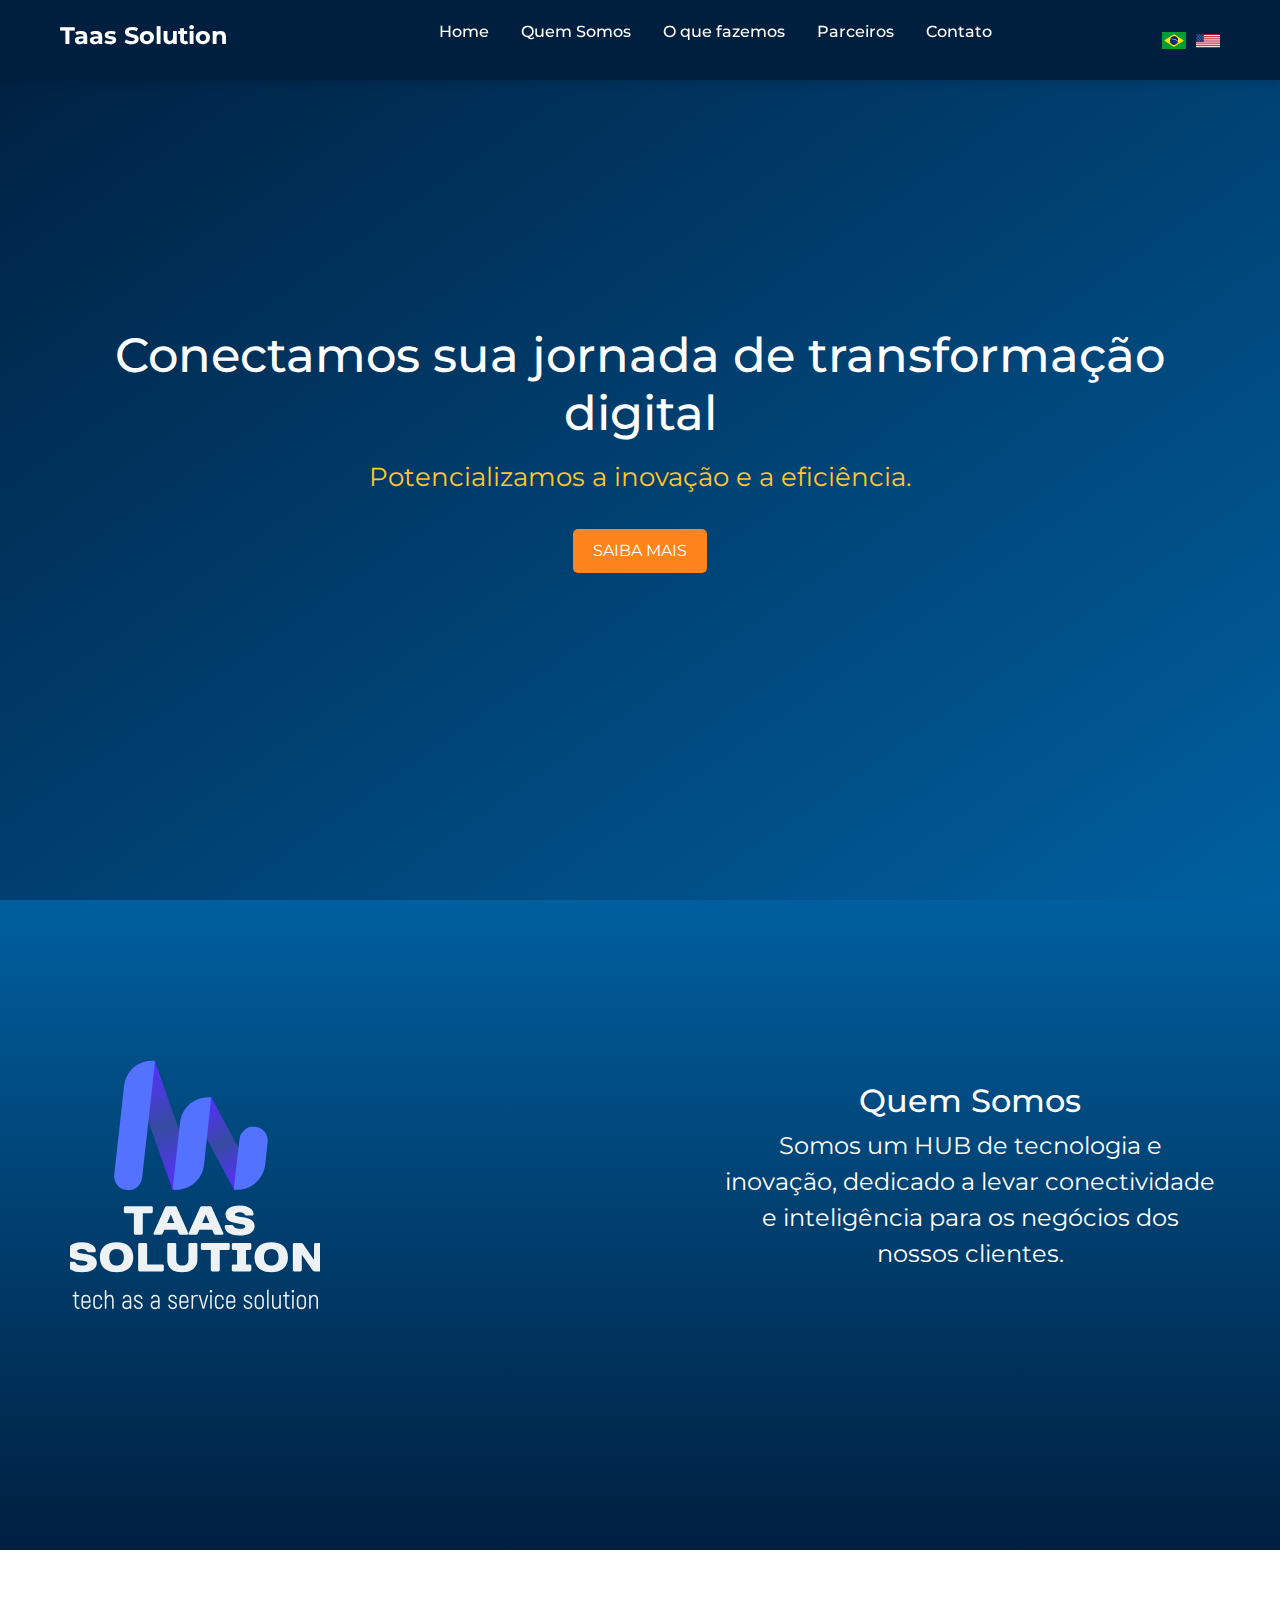
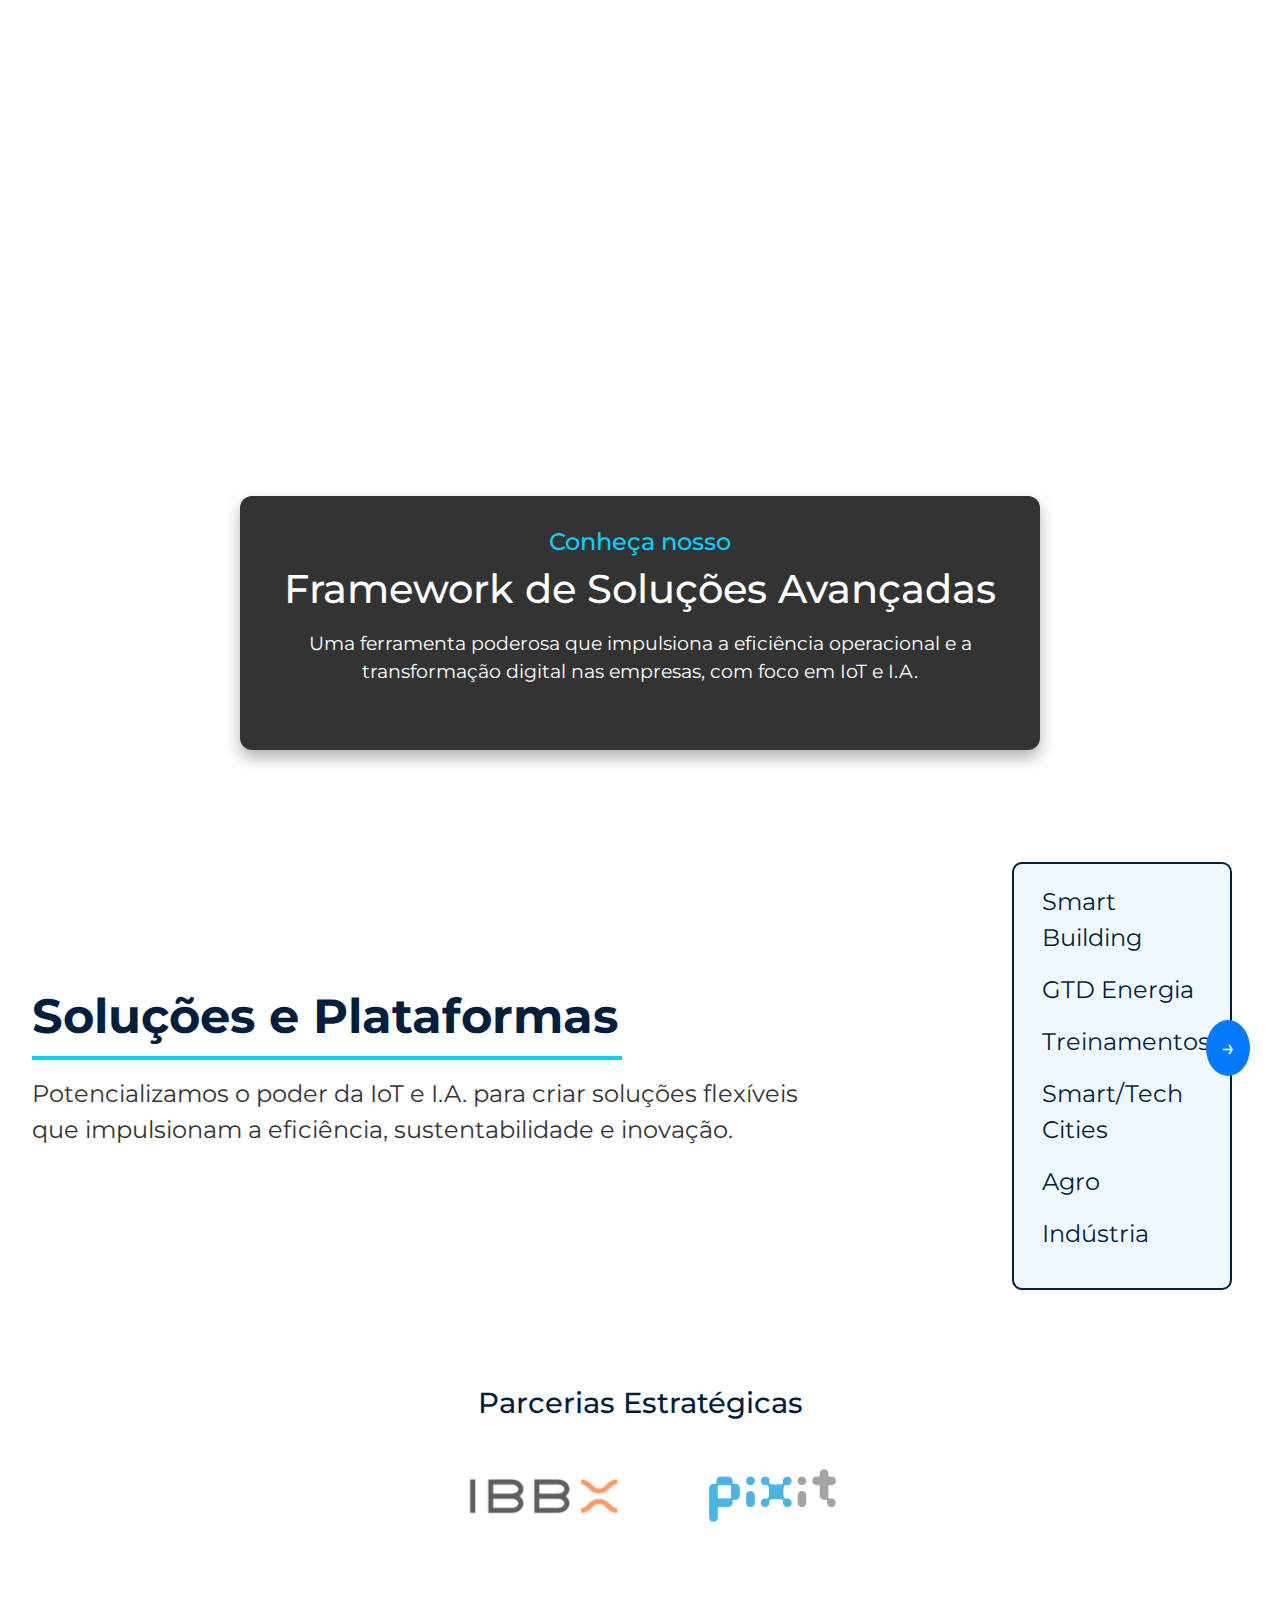
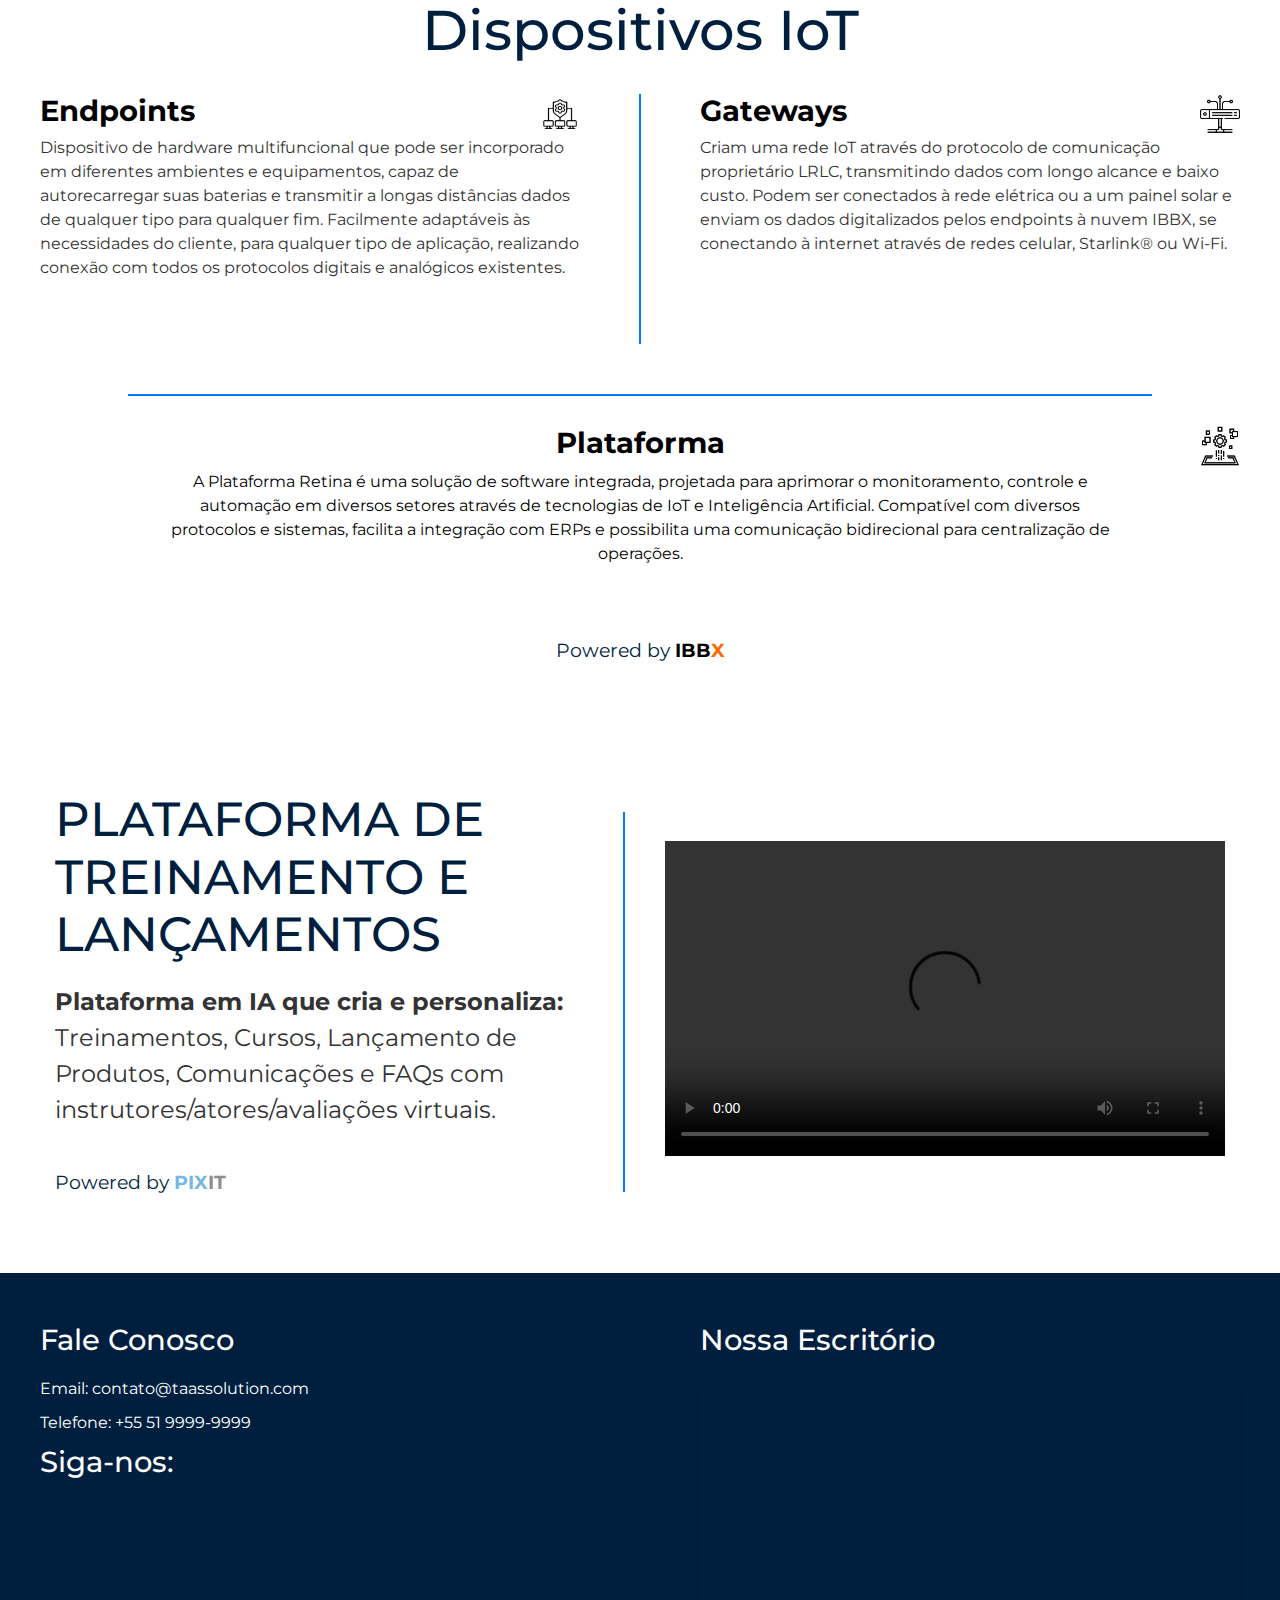
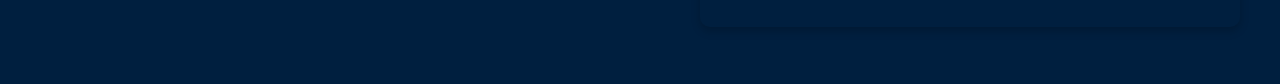
==== commit 3091b093: "commit 5 logo ibbx update" ====
--- a/index.html
+++ b/index.html
@@ -166,7 +166,7 @@
     <section class="partners-section">
       <h3 class="partners-title" id="parceiros">Parcerias Estratégicas</h3>
       <div class="partners-logos">
-        <img src="images/ibbx - cópia.png" alt="Empresa 1" />
+        <img src="images/ibbx.png" alt="Empresa 1" />
         <img src="images/pixit.png" alt="Empresa 2" />
       </div>
     </section>
